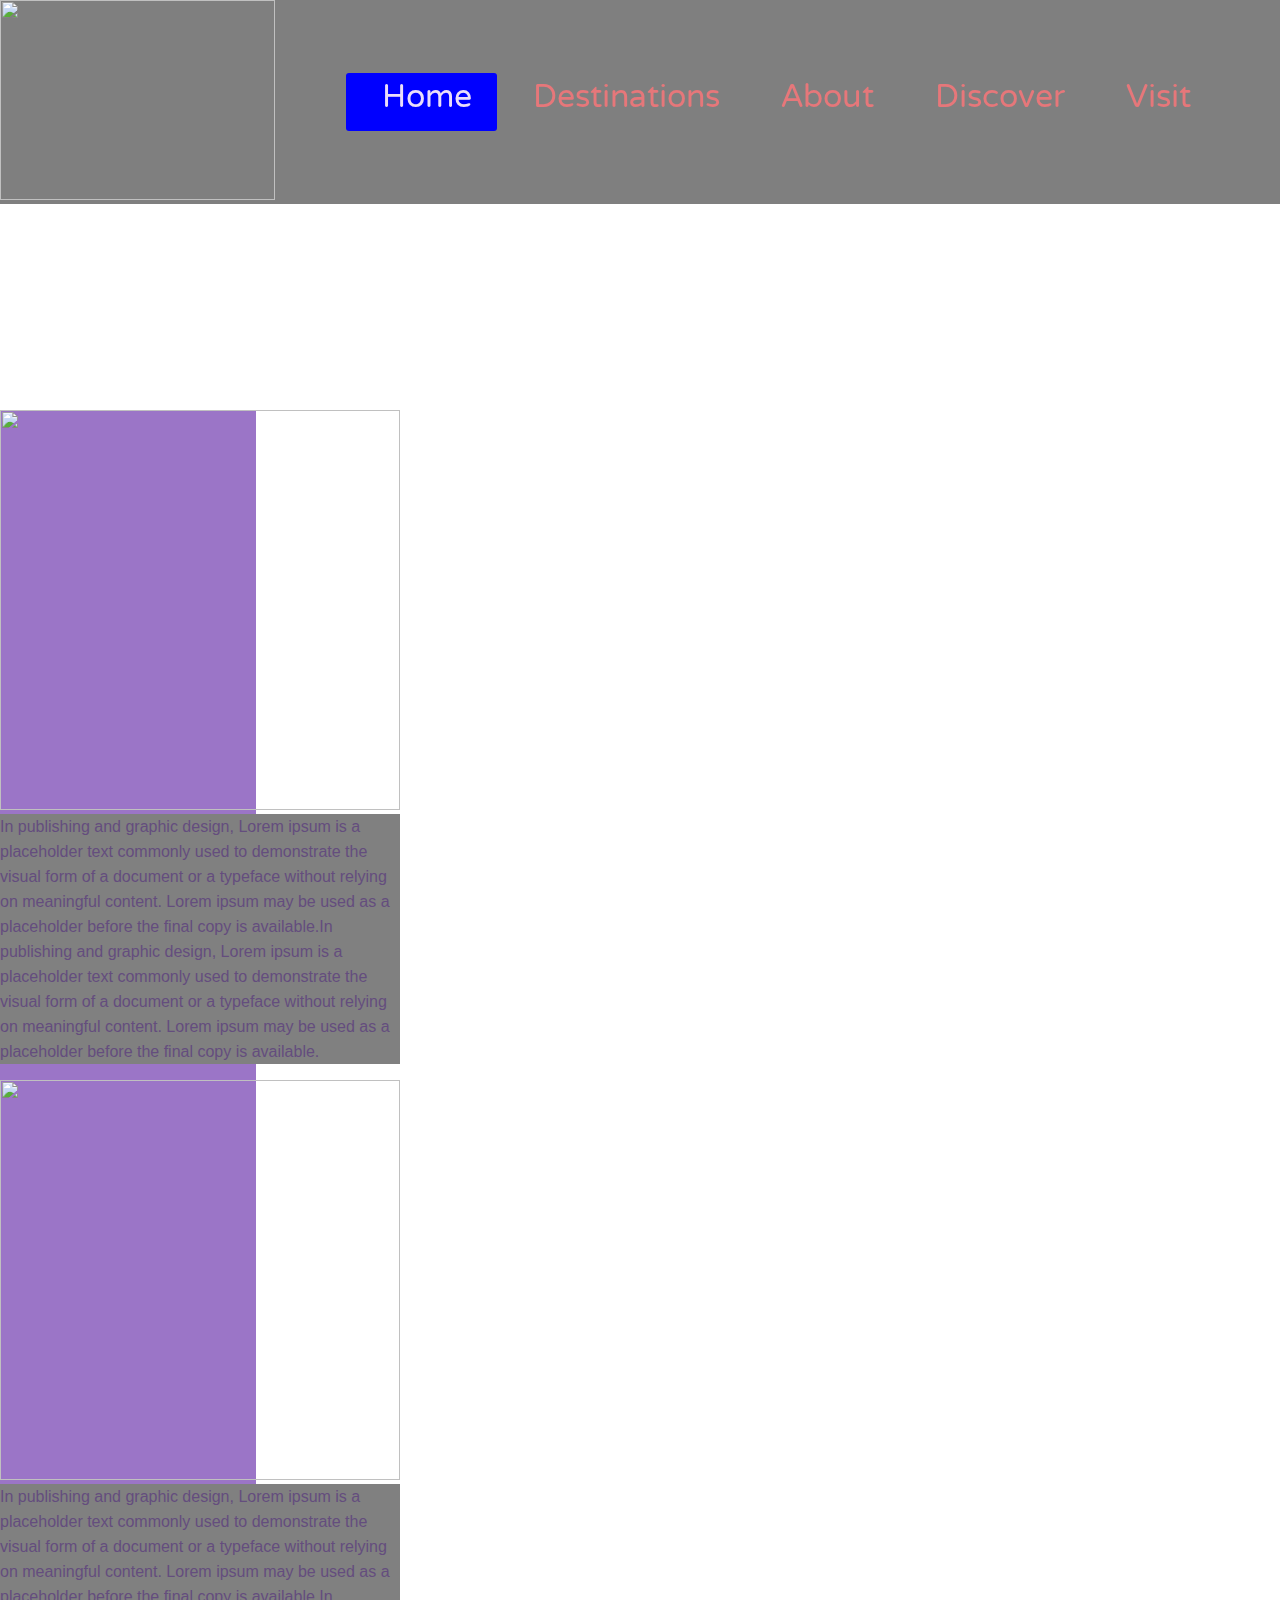
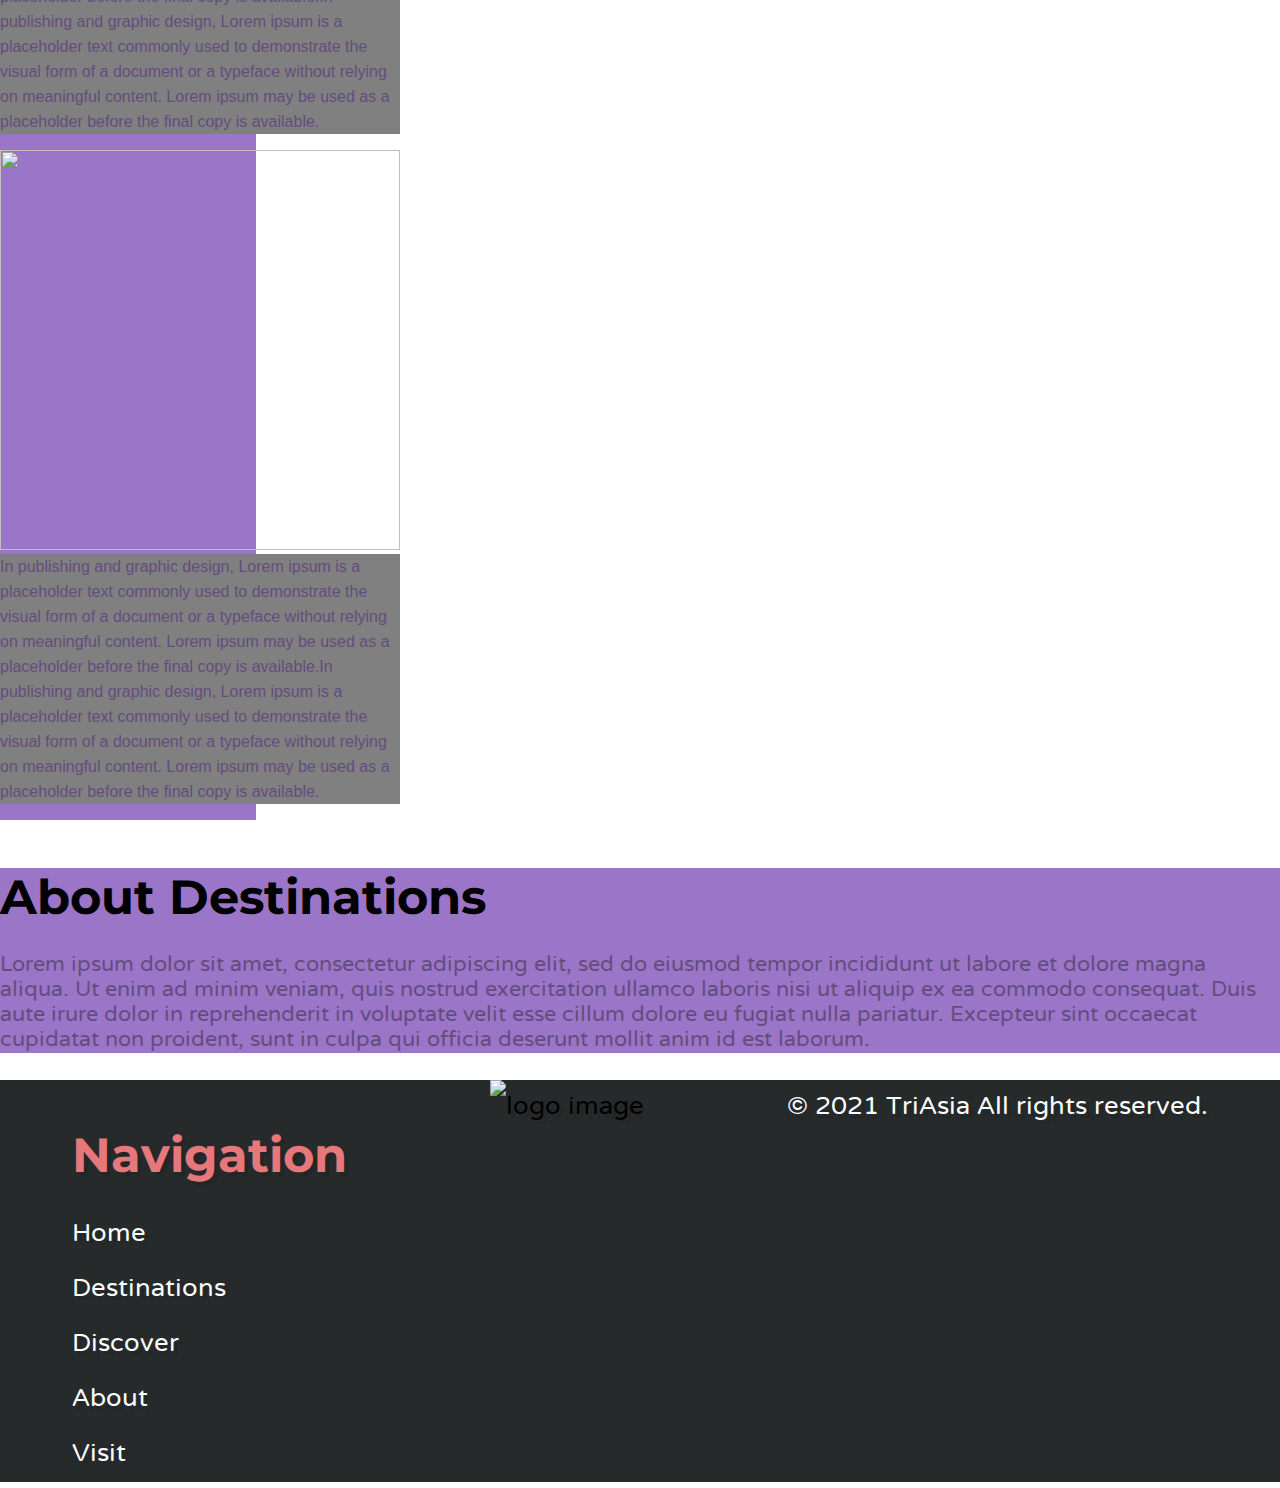
==== destinations.html @ e759bdd1 "Co-authored-by: Ryan-Elbanna <Ryan-Elbanna@users.noreply.github.com> Co-authored-by: BranJaLu <BranJ" ====
<!DOCTYPE html>
<html lang="en">

<head>
    <meta charset="UTF-8">
    <meta http-equiv="X-UA-Compatible" content="IE=edge">
    <meta name="viewport" content="width=device-width, initial-scale=1.0">
    <link rel="stylesheet" href="css/styles.css">
    <title>TriAsia | Welcome to TriAsia</title>
</head>

<body>
    <header>
        <section class="hero-image">
         <div class="flex-container">
            <div class="stack">
                <img class="logo" src="img/TriAsia-Logo.png" width="275" height="200">
            </div>
                <ul>
                    <li class="active"><a href="index.html" style="color: #EBDEFA;">Home</a></li>
                    <li><a href="destinations.html">Destinations</a> </li>
                    <li><a href="about.html">About</a> </li>
                    <li><a href="discover.html">Discover</a> </li>
                    <li><a href="visit.html">Visit</a> </li>
                </ul>
        </div>         <div class="flex-container">
            <div class="stack">
        </section>
    </header>
    <div class="hero-section2">

    </div>
    <main>
        <section class="destination-cards">
            <article>
                <img src="https://helpx.adobe.com/content/dam/help/en/photoshop/using/convert-color-image-black-white/jcr_content/main-pars/before_and_after/image-after/Landscape-BW.jpg"
                    width="400" height="400">
                <p>In publishing and graphic design, Lorem ipsum is a placeholder text commonly used to demonstrate the
                    visual form of a document or a typeface without relying on meaningful content. Lorem ipsum may be
                    used as a placeholder before the final copy is available.In publishing and graphic design, Lorem
                    ipsum is a
                    placeholder text commonly used to demonstrate the
                    visual form of a document or a typeface without relying on meaningful content. Lorem ipsum may be
                    used as a placeholder before the final copy is available.</p>
            </article>
            <article>
                <img src="https://helpx.adobe.com/content/dam/help/en/photoshop/using/convert-color-image-black-white/jcr_content/main-pars/before_and_after/image-after/Landscape-BW.jpg"
                    width="400" height="400">
                <p>In publishing and graphic design, Lorem ipsum is a placeholder text commonly used to demonstrate the
                    visual form of a document or a typeface without relying on meaningful content. Lorem ipsum may be
                    used as a placeholder before the final copy is available.In publishing and graphic design, Lorem
                    ipsum is a
                    placeholder text commonly used to demonstrate the
                    visual form of a document or a typeface without relying on meaningful content. Lorem ipsum may be
                    used as a placeholder before the final copy is available.</p>
            </article>
            <article>
                <img src="https://helpx.adobe.com/content/dam/help/en/photoshop/using/convert-color-image-black-white/jcr_content/main-pars/before_and_after/image-after/Landscape-BW.jpg"
                    width="400" height="400">
                <p>In publishing and graphic design, Lorem ipsum is a placeholder text commonly used to demonstrate the
                    visual form of a document or a typeface without relying on meaningful content. Lorem ipsum may be
                    used as a placeholder before the final copy is available.In publishing and graphic design, Lorem
                    ipsum is a
                    placeholder text commonly used to demonstrate the
                    visual form of a document or a typeface without relying on meaningful content. Lorem ipsum may be
                    used as a placeholder before the final copy is available.</p>
            </article>
        </section>
        <article class="destinations-about-text">
            <h1>About Destinations</h1>
            <p>Lorem ipsum dolor sit amet, consectetur adipiscing elit, sed do eiusmod tempor incididunt ut labore et
                dolore magna aliqua. Ut enim ad minim veniam, quis nostrud exercitation ullamco laboris nisi ut aliquip
                ex ea commodo consequat. Duis aute irure dolor in reprehenderit in voluptate velit esse cillum dolore eu
                fugiat nulla pariatur. Excepteur sint occaecat cupidatat non proident, sunt in culpa qui officia
                deserunt mollit anim id est laborum.</p>
        </article>
    </main>
    <footer>
        <div class="footer-heading footer-1">
            <h3 style="color: #e6777a;">Navigation</h3>
            <div class="menu-container">
            <a href="Index.html" style="color: white;"> Home</a>
            <a href="destinations.html" style="color: white;"> Destinations</a>
            <a href="Discover.html" style="color: white;">Discover</a>
            <a href="Rules.html" style="color: white;">About</a>
            <a href="BookNow.html" style="color: white;">Visit</a>
        </div>
    </div>
        <div class="footer-img footer-2">
            <img class="logo" src="img/TriAsia-Logo.png" alt="logo image" width="275" height="200">
        </div>
        <span style="color: white;">© 2021 TriAsia All rights reserved.</span>
    </footer>
</body>
---- css/styles.css ----
/* Don't forget that media queries are required for this project */
@import url('https://fonts.googleapis.com/css2?family=Montserrat:wght@400;600&family=NTR&display=swap');


header {
    overflow: hidden;
    position: fixed;
    top: 0;
    width: 100%;
}

/* Unordered list for the nav bar */
ul {
display: flex;
font-size: 40px;
list-style: none;
}

ul li {
    margin: auto 0;
    display: flex;
    justify-content: space-between;
}

ul a {
    font-family: 'NTR', sans-serif;
    color: #e6777a;
    line-height: 1px;
    padding: 25px 25px 32px 36px;   
    margin: auto 0;
    display: flex;
    justify-content: space-between;
    text-decoration: none;
}

ul {
    list-style-type: none;
    margin: 0;
    padding: 0;
    padding-right: 5%;
    }
/* Unorder list for the nav bar the end */

.flex-container {
display: flex;
flex-wrap: wrap;
justify-content: space-between; 
background: linear-gradient(
    rgba(0,0,0, 0.5),
    rgba(0,0,0, 0.5));
    position: relative;
    z-index: 10;
}

.logo {
opacity: 100%;
}

/*Specific menu bar*/
.active, menu-bar {
    background: blue;
    color: #EBDEFA;
    border-radius: 3px;

}

/* End of the header/navigation bar */

/* Index Information Page */
    
.Home-information {
    color: #644D7E;
    width: 80%;
    font-size: 30px;
    margin-left: auto;
    margin-right: auto;
    margin-bottom: 58px;
    font-family: 'Roboto', sans-serif;
    height: 300px;
}

.Home-information h2 {
text-align: center;
font-size: 42px;
}

p {
    font-family: 'NTR', sans-serif;
    line-height: 10px;
}

hr {
    font-family: 'NTR', sans-serif;
}
.index-about {
    color: #644D7E;
    display: flex;
    justify-content: space-around;

}

.index-about-text h2, p {
    line-height: 25px;
    color: #644D7E;
    text-align: left;
}

.index-about-text {
width: 800px;
height: 400px;
font-family: 'Roboto', sans-serif;
font-size: 20px;
}

.about-img {
    margin-top: 20px;
}
/* End of Index Information Page */

/* Destinations CSS Page Start */
.destination-cards {
    margin-top: 50px;
    background-color: #9B75C7;
    width: 20%;
    display: flex;
    flex-direction: row;
    flex-wrap: wrap;
    justify-content: space-around;
}

.destination-cards p {
    background-color:grey;
    font-family: 'Roboto', sans-serif;
    margin-top: 0;
}

.destinations-about-text {
    background-color: #9B75C7;
    font-family: 'NTR', sans-serif;
}

.destinations-about-text p{
    font-size: 27px;
    font-family: 'NTR', sans-serif;
}
/* Destinations CSS Page End */

/* Philippines, Lebanon, Taiwan(Republic of China) CSS */

/* Top Information Start */
.top-information-all-about-pages {
    display: flex;
    flex-wrap: wrap;
    justify-content:space-evenly;
    margin-top: 21px;
}
.top-information-all-about-pages p{
    font-size: 20px;
    color: #644D7E;
}
.top-information-all-about-pages h2{
    text-align: center;
    color: #644D7E;
}
.top-information-all-about-pages article {
    width: 738px;
    border-radius: 20px;
}
/* Top Information End */

/* Middle Information Start */
.middle-information-all-about-pages {
    background-color: #9B75C7;
    font-size: 20px;

}

.middle-information-all-about-pages p{
    color: black;
}

.middle-information-all-about-pages2 h2{
    background-color: #9B75C7;
    margin-left: auto;
    margin-right: auto;
    width: 894px;
    border-radius: 10px;
}

.middle-information-flex{
    display: flex;
    flex-direction: row;
    flex-wrap: wrap;
    justify-content: space-evenly;
}

[class^="box"] {
    text-shadow: 5px 2px 7px rgb(0 0 0 / 40%);
    padding: 10px;
    position: bottom;
    height: 55vh;
    text-decoration: none;
    margin-top: 5px;
    margin-bottom: 10px;
    overflow: auto;
    border-radius: 5pt;
}

.box1 {
 width: 23%;
 height: ;
 object-fit: cover;
 object-position: ;
}

.box2 {

}

.box3 {

}
/* Middle Information End */

/* Bottom Information Start */
.bottom-information-all-about-pages h2 {
    text-align: center;
    background-color: #9B75C7;
    margin-left: auto;
    margin-right: auto;
    width: 1344px;
    border-radius: 10px;
}
.bottom-information-all-about-pages article{
    display: flex;
    justify-content: space-around;
    flex-wrap: wrap;
}
.bottom-information-all-about-pages img{
    margin-top: 50px;
    border-radius: 20px;
}
/* Activites Page for all of the countries! Start */
.popular-activities-all-pages {
    display: flex;
    justify-content: space-around;
    flex-wrap: wrap;
}
.popular-activities-all-pages img:hover{
}
/* Activites Page for all of the countries! End */

/* Philippines, Lebanon, Taiwan(Republic of China) CSS End */
li:hover {
    background-color: rgb(226, 23, 226);
    transition: background-color 0.75s;
    cursor: pointer;
    border-radius: 20px;
}

a {
    position: relative;
}

a::before {
    content: "";
    position: absolute;
    display: block;
    width: 100%;
    height: 3px;
    bottom: 0;
    left: 0;
    background-color: whitesmoke;
    transform: scaleX(0);
    transition: transform 0.3s ease;
}

a:hover::before {
    transform: scaleX(1);
}
/* Hero Image */

.hero-section2 {
    width: 100%;
    overflow: hidden;
    background-image: url(../img/Home-Hero-Image-TriAsia.jpg);
    height: 40vh;
    background-position: 0 630px;
}


header nav ul {
    display: flex;
    justify-content: space-around;
    background: rgb(214, 58, 31);
    font-family: 'Noto Serif TC', serif;
}

header nav ul li a {
    font-size: 29px;
    padding: 3em;
    background: rgb(223, 15, 223);
    display: block;
    text-decoration: firebrick;
    text-transform: uppercase;
    transition: color ease 200ms, background ease 200ms;
}

footer {
    background-color: #272a2b;
    text-align: left;
    text-shadow:4px 4px 0 rgba(0,0,0,0.1);
    font-family: 'NTR', sans-serif;
    font-size: 32px;
    line-height: 55px;
    display: flex;
    justify-content: space-around;
    flex-wrap: wrap;
    margin: 0 auto;
    margin-top: 20px;
}

.footer-1 a {
    
    display: flex;
    flex-direction: column;
    text-decoration: none;
}  

h1,
h2,
h3,
h4,
h5,
h6 {
  font-family: 'Montserrat', sans-serif;
 font-size: 3rem;
 margin-top: 1em;
 margin-bottom:  0.5em;
}

.dropdown1 {
    display: inline-block;
    font-size: 40px;
}

.sub-menu-content {
    display: none;
    background: #EBDEFA;
    position: fixed;
    z-index: 1;
    font-size: 15px;
    box-shadow: 0px 8px 16px 0px rgba(0,0,0,0.8);
}

.dropdown1:hover .sub-menu-content {
    display: block;
}
    
p {
    display: block;
    margin-block-start: 1em;
    margin-block-end: 1em;
    margin-inline-start: 0px;
    margin-inline-end: 0px;
}

body {
    background: white;
    margin: 0;
    font-size: 16px;
    font-family: 'Noto Serif Tc' serif;
}

}.cards artile, .card{
    box-shadow: #644D7E;
    border: solid 1px white;
    background-color: r#e6777a;
    border-radius: 5rem 1 2rem;
}
.thirds article{
    width: 55%;
}

* {
    box-sizing:boderbox;
}
article {
    display: block;
}
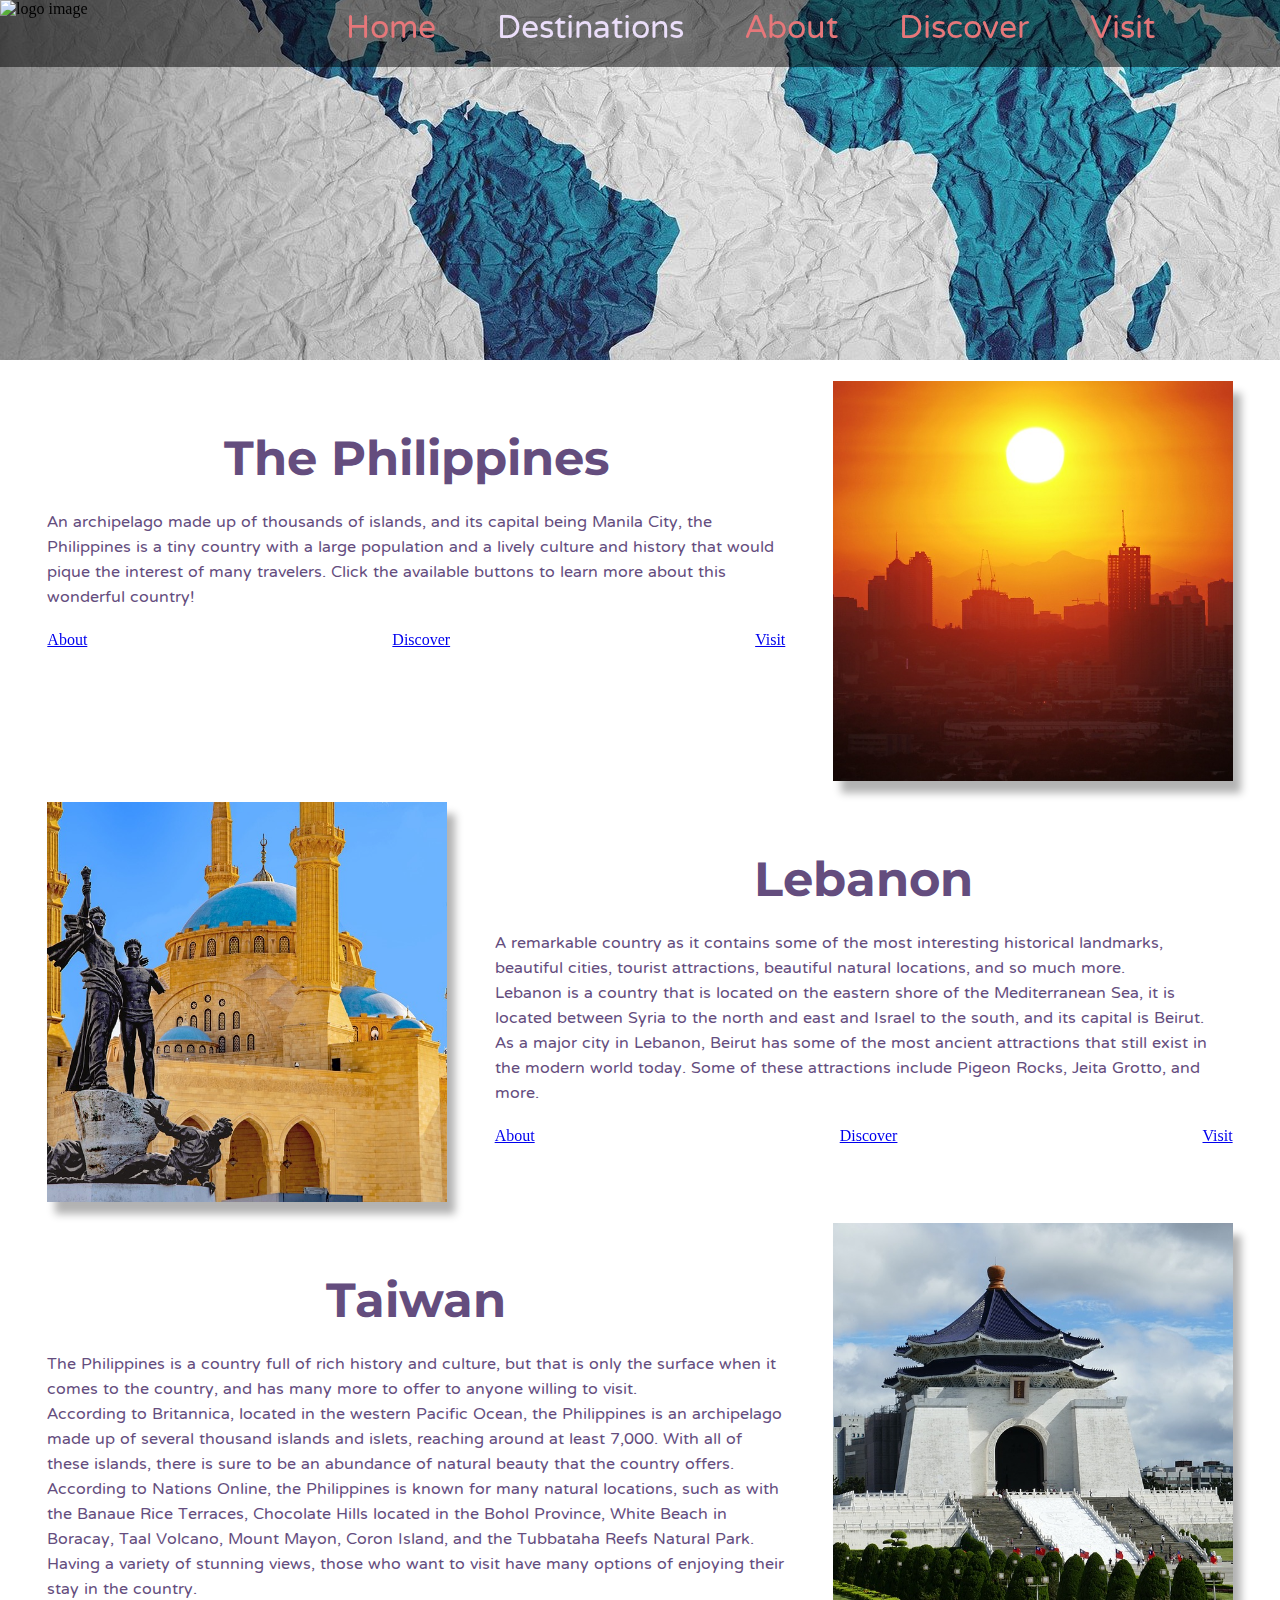
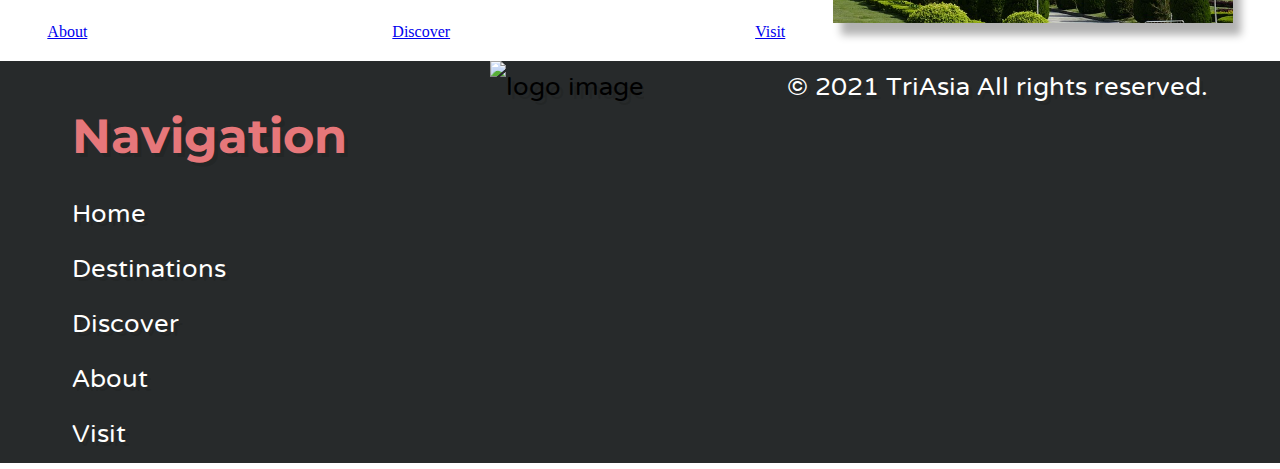
==== commit cc5ff44e: "Co-authored-by: Glonyx <Glonyx@users.noreply.github.com> Co-authored-by: BranJaLu <BranJaLu@users.no" ====
--- a/destinations.html
+++ b/destinations.html
@@ -11,81 +11,147 @@
 
 <body>
     <header>
-        <section class="hero-image">
-         <div class="flex-container">
-            <div class="stack">
-                <img class="logo" src="img/TriAsia-Logo.png" width="275" height="200">
+        <section class="hero-section">
+            <div class="flex-container">
+                <div class="stack">
+                    <img class="logo" src="img/TriAsia-Logo.png" alt="logo image" width="275" height="200">
+                </div>
+                <ul>
+                    <li ><a href="index.html" >Home</a></li>
+                    <li class="active"><a href="destinations.html" style="color: #EBDEFA;">Destinations</a> </li>
+
+                    <li class="dropdown"><a>About</a>
+                        <ul class="sub-menu-content">
+                            <li><a href="PHaboutPage.html" style="color: #EBDEFA;">About Philippines</a></li>
+                            <li><a href="LBaboutPage.html" style="color: #EBDEFA;">About Lebanon</a></li>
+                            <li><a href="TWaboutpage.html" style="color: #EBDEFA;">About Taiwan</a></li>
+                        </ul>
+                    </li>
+                    <li class="dropdown"><a>Discover</a>
+                        <ul class="sub-menu-content">
+                            <li><a href="PHdiscoverPage.html" style="color: #EBDEFA;">Discover Philippines</a></li>
+                            <li><a href="LBdiscoverPage.html" style="color: #EBDEFA;">Discover Lebanon</a></li>
+                            <li><a href="Twdiscoverpage.html" style="color: #EBDEFA;">Discover Taiwan</a></li>
+                        </ul>
+                    </li>
+                    <li class="dropdown"><a>Visit</a>
+                        <ul class="sub-menu-content">
+                            <li><a href="PHvisitPage.html" style="color: #EBDEFA;">Visit Philippines</a></li>
+                            <li><a href="LBvisitPage.html" style="color: #EBDEFA;">Visit Lebanon</a></li>
+                            <li><a href="TWvisitPage.html" style="color: #EBDEFA;">Visit Taiwan</a></li>
+                        </ul>
+                    </li>
+                </ul>
             </div>
-                <ul>
-                    <li class="active"><a href="index.html" style="color: #EBDEFA;">Home</a></li>
-                    <li><a href="destinations.html">Destinations</a> </li>
-                    <li><a href="about.html">About</a> </li>
-                    <li><a href="discover.html">Discover</a> </li>
-                    <li><a href="visit.html">Visit</a> </li>
-                </ul>
-        </div>         <div class="flex-container">
-            <div class="stack">
         </section>
     </header>
-    <div class="hero-section2">
+    <div class="hero-section3">
+    </div>
 
-    </div>
+
     <main>
-        <section class="destination-cards">
+        <section class="top-information-all-about-pages">
             <article>
-                <img src="https://helpx.adobe.com/content/dam/help/en/photoshop/using/convert-color-image-black-white/jcr_content/main-pars/before_and_after/image-after/Landscape-BW.jpg"
-                    width="400" height="400">
-                <p>In publishing and graphic design, Lorem ipsum is a placeholder text commonly used to demonstrate the
-                    visual form of a document or a typeface without relying on meaningful content. Lorem ipsum may be
-                    used as a placeholder before the final copy is available.In publishing and graphic design, Lorem
-                    ipsum is a
-                    placeholder text commonly used to demonstrate the
-                    visual form of a document or a typeface without relying on meaningful content. Lorem ipsum may be
-                    used as a placeholder before the final copy is available.</p>
+                <h2>The Philippines</h2>
+                <p>An archipelago made up of thousands of islands, and its capital being Manila City, the Philippines is a tiny country with a large population and a lively culture and history that would pique the interest of many travelers. Click the available buttons to learn more about this wonderful country!</p>
+                <div class="buttons">
+                    <a href="PHaboutPage.html">
+                        About
+                    </a>
+                    <a href="PHdiscoverPage.html">
+                        Discover
+                    </a>
+                    <a href="PHvisitPage.html">
+                        Visit
+                    </a>
+                </div>
             </article>
+            <img class="main-img"
+                src="img/destinations-philippines.jpg"
+                width="400" height="400">
+        </section>
+        <section class="top-information-all-about-pages">
+            <img class="main-img"
+                src="img/destinations-lebanon.jpg"
+                width="400" height="400">
             <article>
-                <img src="https://helpx.adobe.com/content/dam/help/en/photoshop/using/convert-color-image-black-white/jcr_content/main-pars/before_and_after/image-after/Landscape-BW.jpg"
-                    width="400" height="400">
-                <p>In publishing and graphic design, Lorem ipsum is a placeholder text commonly used to demonstrate the
-                    visual form of a document or a typeface without relying on meaningful content. Lorem ipsum may be
-                    used as a placeholder before the final copy is available.In publishing and graphic design, Lorem
-                    ipsum is a
-                    placeholder text commonly used to demonstrate the
-                    visual form of a document or a typeface without relying on meaningful content. Lorem ipsum may be
-                    used as a placeholder before the final copy is available.</p>
+                <h2>Lebanon</h2>
+                <p>A remarkable country as it contains some of the most interesting historical landmarks,
+                    beautiful cities, tourist attractions, beautiful natural locations, and so much more. <br>Lebanon is a
+                    country that is located on the eastern shore of the Mediterranean Sea, it is located between Syria to
+                    the north and east and Israel to the south, and its capital is Beirut. <br>As a major city in Lebanon,
+                    Beirut has some of the most ancient attractions that still exist in the modern world today. Some of
+                    these attractions include Pigeon Rocks, Jeita Grotto, and more.
+                    <div class="buttons">
+                        <a href="LBaboutPage.html">
+                            About
+                        </a>
+                        <a href="LBdiscoverPage.html">
+                            Discover
+                        </a>
+                        <a href="LBvisitPage.html">
+                            Visit
+                        </a>
+                    </div>
             </article>
+
+        </section>
+        <section class="top-information-all-about-pages">
             <article>
-                <img src="https://helpx.adobe.com/content/dam/help/en/photoshop/using/convert-color-image-black-white/jcr_content/main-pars/before_and_after/image-after/Landscape-BW.jpg"
-                    width="400" height="400">
-                <p>In publishing and graphic design, Lorem ipsum is a placeholder text commonly used to demonstrate the
-                    visual form of a document or a typeface without relying on meaningful content. Lorem ipsum may be
-                    used as a placeholder before the final copy is available.In publishing and graphic design, Lorem
-                    ipsum is a
-                    placeholder text commonly used to demonstrate the
-                    visual form of a document or a typeface without relying on meaningful content. Lorem ipsum may be
-                    used as a placeholder before the final copy is available.</p>
+                <h2>Taiwan</h2>
+                <p>The Philippines is a country full of rich history and culture, but that is only the surface when it
+                    comes to the country, and has many more to offer to anyone willing to visit. <br>According to
+                    Britannica, located in the western Pacific Ocean, the Philippines is an archipelago made up of
+                    several thousand islands and islets, reaching around at least 7,000. With all of these islands,
+                    there is sure to be an abundance of natural beauty that the country offers. <br>According to Nations
+                    Online, the Philippines is known for many natural locations, such as with the Banaue Rice Terraces,
+                    Chocolate Hills located in the Bohol Province, White Beach in Boracay, Taal Volcano, Mount Mayon,
+                    Coron Island, and the Tubbataha Reefs Natural Park. Having a variety of stunning views, those who
+                    want to visit have many options of enjoying their stay in the country. <br></p>
+                    <div class="buttons">
+                        <a href="TWaboutPage.html">
+                            About
+                        </a>
+                        <a href="TWdiscoverPage.html">
+                            Discover
+                        </a>
+                        <a href="TWvisitPage.html">
+                            Visit
+                        </a>
+                    </div>
             </article>
+            <img class="main-img"
+            src="img/destinations-taiwan.jpg"
+            width="400" height="400">
+
         </section>
-        <article class="destinations-about-text">
-            <h1>About Destinations</h1>
-            <p>Lorem ipsum dolor sit amet, consectetur adipiscing elit, sed do eiusmod tempor incididunt ut labore et
-                dolore magna aliqua. Ut enim ad minim veniam, quis nostrud exercitation ullamco laboris nisi ut aliquip
-                ex ea commodo consequat. Duis aute irure dolor in reprehenderit in voluptate velit esse cillum dolore eu
-                fugiat nulla pariatur. Excepteur sint occaecat cupidatat non proident, sunt in culpa qui officia
-                deserunt mollit anim id est laborum.</p>
-        </article>
+
+        <!-- <section>
+            <article class="destinations-about-text">
+                <h1>About Destinations</h1>
+                <p>Lorem ipsum dolor sit amet, consectetur adipiscing elit, sed do eiusmod tempor incididunt ut labore
+                    et
+                    dolore magna aliqua. Ut enim ad minim veniam, quis nostrud exercitation ullamco laboris nisi ut
+                    aliquip
+                    ex ea commodo consequat. Duis aute irure dolor in reprehenderit in voluptate velit esse cillum
+                    dolore eu
+                    fugiat nulla pariatur. Excepteur sint occaecat cupidatat non proident, sunt in culpa qui officia
+                    deserunt mollit anim id est laborum.</p>
+            </article>
+        </section> -->
+
     </main>
     <footer>
         <div class="footer-heading footer-1">
             <h3 style="color: #e6777a;">Navigation</h3>
             <div class="menu-container">
-            <a href="Index.html" style="color: white;"> Home</a>
-            <a href="destinations.html" style="color: white;"> Destinations</a>
-            <a href="Discover.html" style="color: white;">Discover</a>
-            <a href="Rules.html" style="color: white;">About</a>
-            <a href="BookNow.html" style="color: white;">Visit</a>
+                <a href="Index.html" style="color: white;"> Home</a>
+                <a href="destinations.html" style="color: white;"> Destinations</a>
+                <a href="Discover.html" style="color: white;">Discover</a>
+                <a href="Rules.html" style="color: white;">About</a>
+                <a href="BookNow.html" style="color: white;">Visit</a>
+            </div>
         </div>
-    </div>
         <div class="footer-img footer-2">
             <img class="logo" src="img/TriAsia-Logo.png" alt="logo image" width="275" height="200">
         </div>
--- a/css/styles.css
+++ b/css/styles.css
@@ -25,7 +25,7 @@
 ul a {
     font-family: 'NTR', sans-serif;
     color: #e6777a;
-    line-height: 1px;
+    line-height: 10px;
     padding: 25px 25px 32px 36px;   
     margin: auto 0;
     display: flex;
@@ -35,9 +35,8 @@
 
 ul {
     list-style-type: none;
-    margin: 0;
+    margin: 0 100px;
     padding: 0;
-    padding-right: 5%;
     }
 /* Unorder list for the nav bar the end */
 
@@ -58,10 +57,8 @@
 
 /*Specific menu bar*/
 .active, menu-bar {
-    background: blue;
-    color: #EBDEFA;
-    border-radius: 3px;
-
+    color: #C393FA;
+    border-radius: 20px;
 }
 
 /* End of the header/navigation bar */
@@ -106,34 +103,21 @@
 }
 
 .index-about-text {
-width: 800px;
-height: 400px;
-font-family: 'Roboto', sans-serif;
-font-size: 20px;
+    width: 800px;
+    height: 400px;
+    font-family: 'Roboto', sans-serif;
+    font-size: 20px;
+    display: flex;
+    flex-direction: column;
 }
 
 .about-img {
     margin-top: 20px;
+    box-shadow: 8px 12px 8px rgb(0 0 0 / 30%);
 }
 /* End of Index Information Page */
 
 /* Destinations CSS Page Start */
-.destination-cards {
-    margin-top: 50px;
-    background-color: #9B75C7;
-    width: 20%;
-    display: flex;
-    flex-direction: row;
-    flex-wrap: wrap;
-    justify-content: space-around;
-}
-
-.destination-cards p {
-    background-color:grey;
-    font-family: 'Roboto', sans-serif;
-    margin-top: 0;
-}
-
 .destinations-about-text {
     background-color: #9B75C7;
     font-family: 'NTR', sans-serif;
@@ -141,13 +125,57 @@
 
 .destinations-about-text p{
     font-size: 27px;
-    font-family: 'NTR', sans-serif;
+}
+
+.buttons {
+    display: flex;
+    justify-content: space-between;
 }
 /* Destinations CSS Page End */
 
 /* Philippines, Lebanon, Taiwan(Republic of China) CSS */
 
 /* Top Information Start */
+
+.img-div {
+    height: 700px;
+    width: 700px;
+    overflow: hidden;
+    box-shadow: 8px 12px 8px rgb(0 0 0 / 30%);
+    object-fit: cover;
+}
+
+.img-div1 {
+    height: 700px; 
+    width: 550px; 
+    overflow: hidden;
+    box-shadow: 8px 12px 8px rgb(0 0 0 / 30%);
+    object-fit: cover;
+}
+
+.img-div2 {
+    height: 700px; 
+    width: 550px; 
+    overflow: hidden;
+    box-shadow: 8px 12px 8px rgb(0 0 0 / 30%);
+    object-fit: cover;
+}
+
+.img-div3 {
+    height: 700px; 
+    width: 550px; 
+    overflow: hidden;
+    box-shadow: 8px 12px 8px rgb(0 0 0 / 30%);
+    object-fit: cover;
+}
+
+.main-img {
+    box-shadow: 8px 12px 8px rgb(0 0 0 / 30%);
+    object-position: 75px, 75px;
+    object-fit: cover;
+    
+}
+
 .top-information-all-about-pages {
     display: flex;
     flex-wrap: wrap;
@@ -164,7 +192,7 @@
 }
 .top-information-all-about-pages article {
     width: 738px;
-    border-radius: 20px;
+
 }
 /* Top Information End */
 
@@ -184,7 +212,6 @@
     margin-left: auto;
     margin-right: auto;
     width: 894px;
-    border-radius: 10px;
 }
 
 .middle-information-flex{
@@ -197,20 +224,18 @@
 [class^="box"] {
     text-shadow: 5px 2px 7px rgb(0 0 0 / 40%);
     padding: 10px;
-    position: bottom;
+    position: relative;
     height: 55vh;
     text-decoration: none;
     margin-top: 5px;
     margin-bottom: 10px;
     overflow: auto;
-    border-radius: 5pt;
 }
 
 .box1 {
  width: 23%;
- height: ;
  object-fit: cover;
- object-position: ;
+ object-position: 75px, 75px;
 }
 
 .box2 {
@@ -233,18 +258,19 @@
 }
 .bottom-information-all-about-pages article{
     display: flex;
-    justify-content: space-around;
+    justify-content: space-evenly;
     flex-wrap: wrap;
 }
 .bottom-information-all-about-pages img{
     margin-top: 50px;
-    border-radius: 20px;
+
 }
 /* Activites Page for all of the countries! Start */
 .popular-activities-all-pages {
     display: flex;
-    justify-content: space-around;
     flex-wrap: wrap;
+    justify-content:space-evenly;
+    margin-top: 21px;
 }
 .popular-activities-all-pages img:hover{
 }
@@ -252,7 +278,6 @@
 
 /* Philippines, Lebanon, Taiwan(Republic of China) CSS End */
 li:hover {
-    background-color: rgb(226, 23, 226);
     transition: background-color 0.75s;
     cursor: pointer;
     border-radius: 20px;
@@ -272,11 +297,11 @@
     left: 0;
     background-color: whitesmoke;
     transform: scaleX(0);
-    transition: transform 0.3s ease;
+    transition: transform 0.5s ease;
 }
 
 a:hover::before {
-    transform: scaleX(1);
+    transform: scaleX(0.80);
 }
 /* Hero Image */
 
@@ -288,6 +313,49 @@
     background-position: 0 630px;
 }
 
+.hero-section3 {
+    width: 100%;
+    overflow: hidden;
+    background-image: url(../img/destinations-heroimage.jpg);
+    height: 40vh;
+    background-position: 0 630px;
+}
+
+.hero-section4 {
+    width: 100%;
+    overflow: hidden;
+    background-image: url(../img/about-philippines-heroimage.jpeg);
+    height: 40vh;
+    background-position: 0 950px;
+}
+
+.hero-section5 {
+    width: 100%;
+    overflow: hidden;
+    background-image: url(../img/about-lebanon-heroimage.jpg);
+    height: 40vh;
+    background-position: 0 450px;
+    background-size: cover;
+}
+
+.hero-section6 {
+    width: 100%;
+    overflow: hidden;
+    background-image: url(../img/about-taiwan-heroimage.jpg);
+    height: 40vh;
+    background-position: 0 650px;
+    background-size: cover;
+}
+
+.hero-section7 {
+    width: 100%;
+    overflow: hidden;
+    background-image: url(../img/discover-philippines-heroimage.jpeg);
+    height: 40vh;
+    background-position: 0 650px;
+    background-size: cover;
+}
+
 
 header nav ul {
     display: flex;
@@ -299,7 +367,7 @@
 header nav ul li a {
     font-size: 29px;
     padding: 3em;
-    background: rgb(223, 15, 223);
+    background: rgb(0, 255, 149);
     display: block;
     text-decoration: firebrick;
     text-transform: uppercase;
@@ -339,21 +407,22 @@
  margin-bottom:  0.5em;
 }
 
-.dropdown1 {
+.dropdown {
     display: inline-block;
-    font-size: 40px;
 }
 
 .sub-menu-content {
     display: none;
-    background: #EBDEFA;
+    background: #644D7E;
     position: fixed;
     z-index: 1;
     font-size: 15px;
     box-shadow: 0px 8px 16px 0px rgba(0,0,0,0.8);
-}
-
-.dropdown1:hover .sub-menu-content {
+    margin: auto 0;
+    width: 10%;
+}
+
+.dropdown:hover .sub-menu-content {
     display: block;
 }
     
@@ -365,6 +434,15 @@
     margin-inline-end: 0px;
 }
 
+.taiwan-info {
+    overflow-y: scroll;
+    max-height: 700px;
+}
+.lebanon-info {
+    overflow-y: scroll;
+    max-height: 700px;
+}
+
 body {
     background: white;
     margin: 0;
@@ -372,19 +450,125 @@
     font-family: 'Noto Serif Tc' serif;
 }
 
-}.cards artile, .card{
-    box-shadow: #644D7E;
-    border: solid 1px white;
-    background-color: r#e6777a;
-    border-radius: 5rem 1 2rem;
-}
-.thirds article{
-    width: 55%;
-}
-
-* {
-    box-sizing:boderbox;
-}
-article {
-    display: block;
-}+/*  Desktop > ~992px wide
+    Large Tablet &lt; ~992px wide
+    Medium Tablet &lt; ~768px wide
+    Phone &lt; ~480px wide */
+
+/* Large tablet Media */
+@media screen and (max-width: 992px){
+    body {
+        background-color: red;
+    }
+/* Navigation */
+    ul {
+        font-size: 30px;
+        }
+        
+    ul {
+        list-style-type: none;
+        margin: 0 100px;
+        padding: 0;
+        }
+
+    .about-img {
+        width: 586px;
+        height: 310px;
+    }
+    .sub-menu-content {
+        display: none;
+        background: #644D7E;
+        position: fixed;
+        z-index: 1;
+        font-size: 15px;
+        box-shadow: 0px 8px 16px 0px rgba(0,0,0,0.8);
+        margin: auto 0;
+        width: 15%;
+    }
+/* Navigation End */
+
+/* Footer */
+footer a {
+    font-size: 20px;
+    text-align: center;
+}
+/* Footer End */
+
+/* Home */
+.index-about p {
+    font-size: 15px;
+}
+.index-about h2 {
+    font-size: 40px;
+}
+/* Home End */
+
+/* Destinations */
+.top-information-all-about-pages p{
+    height: 300px;
+    font-size: 15px;
+}
+.top-information-all-about-pages h2{
+    text-align: center;
+    color: #644D7E;
+}
+.top-information-all-about-pages article {
+    width: 50%;
+}
+.main-img {
+    width: 500px;
+    height: 500px;
+}
+
+/* Destinations End */
+
+.img-div1 {
+    flex-basis: 33%;
+}
+
+.img-div2 {
+    flex-basis: 33%; 
+}
+
+.img-div3 {
+    flex-basis: 33%; 
+}
+
+.middle-information-all-about-pages p {
+    font-size: 30px;
+}
+
+.bottom-information-all-about-pages h2{
+    font-size: 30px;
+    width: 500px;
+}
+.bottom-information-all-about-pages img {
+    width: 50%;
+}
+.gradient-background {
+    background: linear-gradient (180deg), rgba (34,34,34,.2) 0, 
+    rgba(34,34,34,.15) 50%;
+}
+.relative {
+    position: relative;
+}
+.row {
+    max-width: 1280px;
+    margin: 0 auto;
+    display: flex;
+    flex-direction: row;
+    flex-wrap: wrap;
+    justify-content: space-between;
+    margin-top: 1em;
+}
+*{
+    box-sizing: border-box;
+}
+
+/* Large tablet Media */
+
+/* @media screen and (max-width: 768) and (min-width: 993px) {
+    body{
+        background-color: aquamarine;
+    }
+} */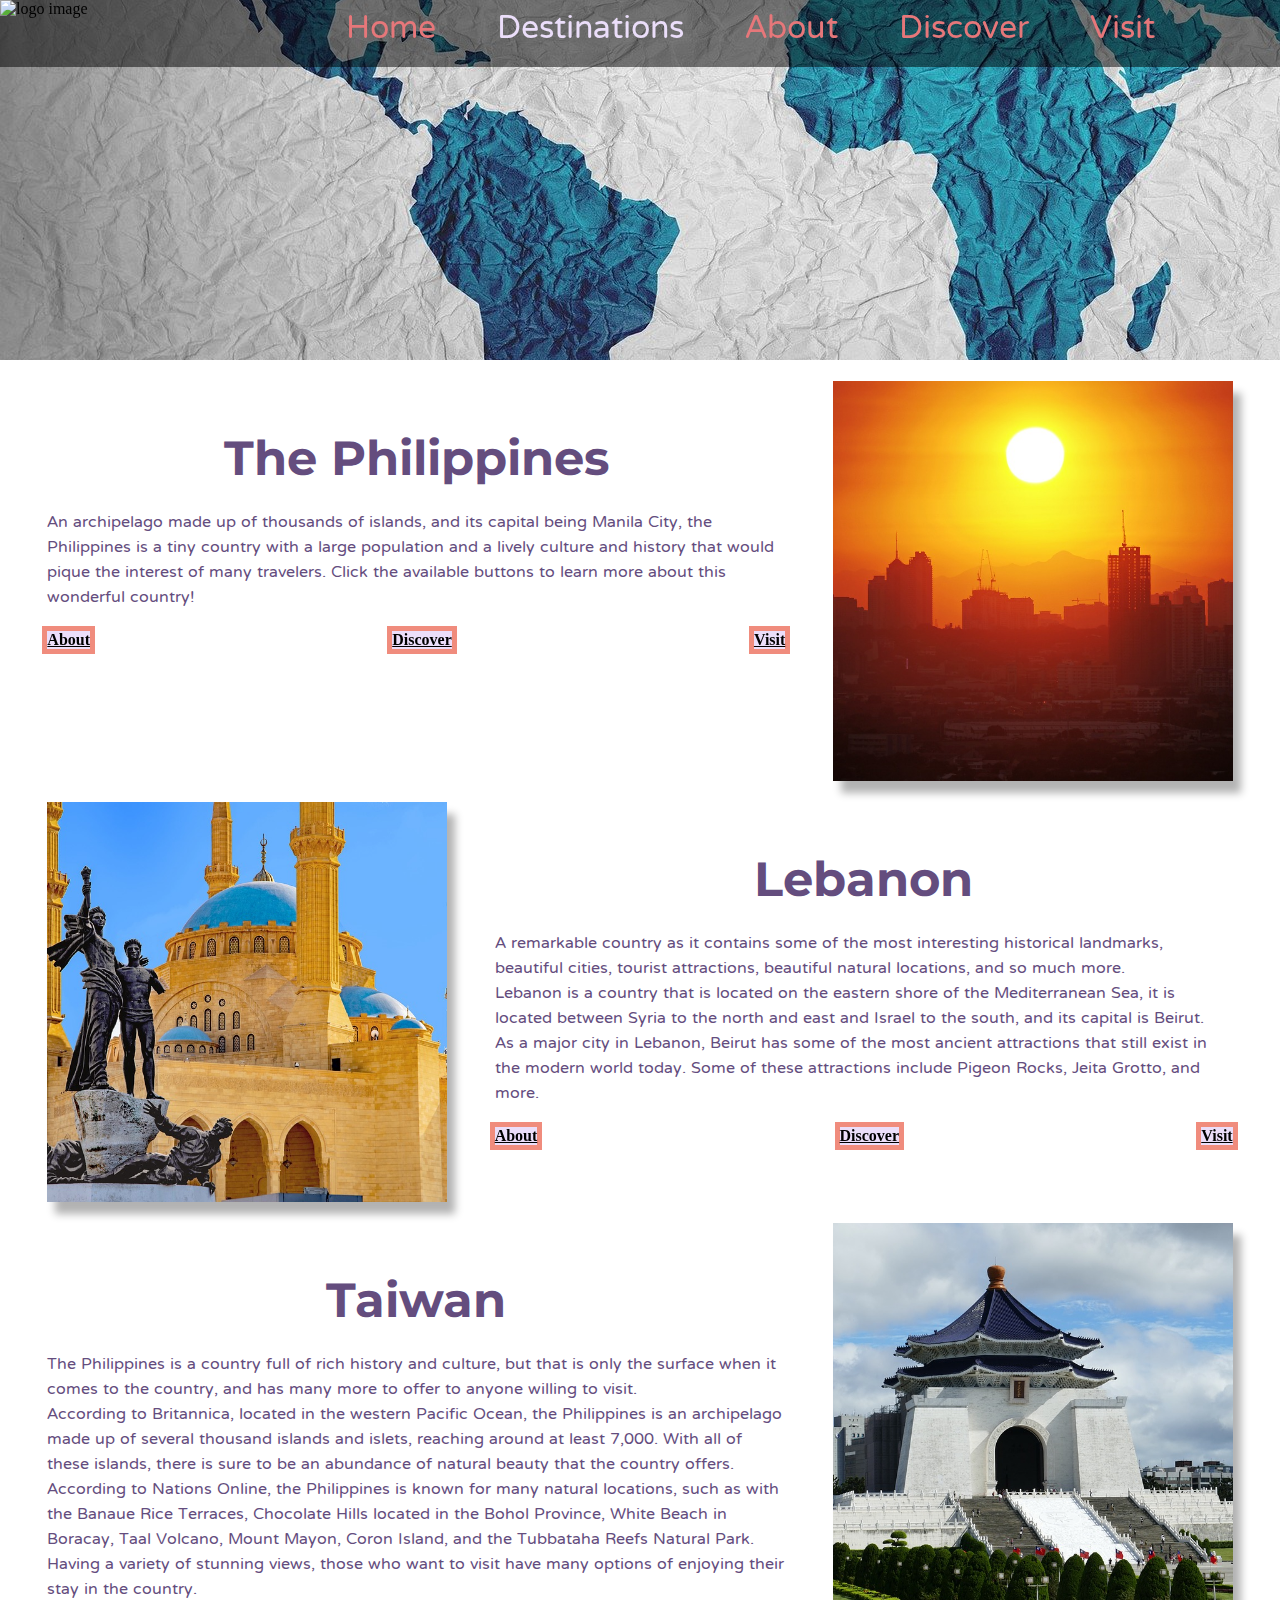
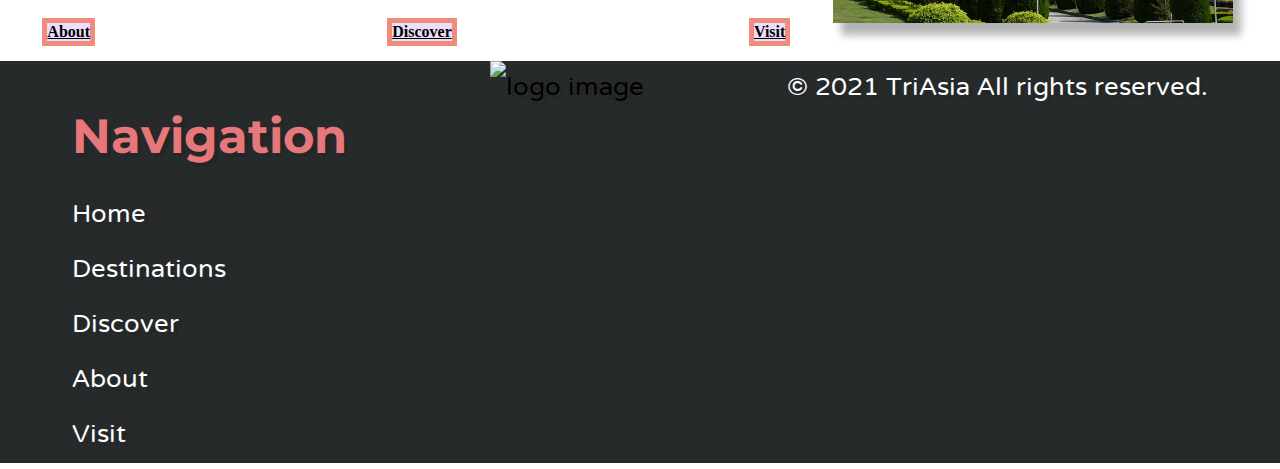
==== commit 56fde246: "Added effects, medium changes to other pages." ====
--- a/destinations.html
+++ b/destinations.html
@@ -55,13 +55,13 @@
                 <h2>The Philippines</h2>
                 <p>An archipelago made up of thousands of islands, and its capital being Manila City, the Philippines is a tiny country with a large population and a lively culture and history that would pique the interest of many travelers. Click the available buttons to learn more about this wonderful country!</p>
                 <div class="buttons">
-                    <a href="PHaboutPage.html">
+                    <a href="PHaboutPage.html" class="button-effect">
                         About
                     </a>
-                    <a href="PHdiscoverPage.html">
+                    <a href="PHdiscoverPage.html" class="button-effect">
                         Discover
                     </a>
-                    <a href="PHvisitPage.html">
+                    <a href="PHvisitPage.html" class="button-effect">
                         Visit
                     </a>
                 </div>
@@ -83,13 +83,13 @@
                     Beirut has some of the most ancient attractions that still exist in the modern world today. Some of
                     these attractions include Pigeon Rocks, Jeita Grotto, and more.
                     <div class="buttons">
-                        <a href="LBaboutPage.html">
+                        <a href="LBaboutPage.html" class="button-effect">
                             About
                         </a>
-                        <a href="LBdiscoverPage.html">
+                        <a href="LBdiscoverPage.html" class="button-effect">
                             Discover
                         </a>
-                        <a href="LBvisitPage.html">
+                        <a href="LBvisitPage.html" class="button-effect">
                             Visit
                         </a>
                     </div>
@@ -109,13 +109,13 @@
                     Coron Island, and the Tubbataha Reefs Natural Park. Having a variety of stunning views, those who
                     want to visit have many options of enjoying their stay in the country. <br></p>
                     <div class="buttons">
-                        <a href="TWaboutPage.html">
+                        <a href="TWaboutPage.html" class="button-effect">
                             About
                         </a>
-                        <a href="TWdiscoverPage.html">
+                        <a href="TWdiscoverPage.html" class="button-effect">
                             Discover
                         </a>
-                        <a href="TWvisitPage.html">
+                        <a href="TWvisitPage.html" class="button-effect">
                             Visit
                         </a>
                     </div>
--- a/css/styles.css
+++ b/css/styles.css
@@ -130,7 +130,26 @@
 .buttons {
     display: flex;
     justify-content: space-between;
-}
+    text-decoration: none;
+    font-style: bold;
+}
+
+.button-effect {
+    cursor: pointer;
+	font-weight: bold;
+	color: black;
+	background: #EBDEFA;
+	box-shadow: 5px 5px 0 #F08C7D,
+		-5px -5px 0 #F08C7D,
+		-5px 5px 0 #F08C7D,
+		5px -5px 0 #F08C7D;
+	transition: 500ms ease-in-out;
+}
+
+.button-effect:hover {
+    box-shadow: 20px 5px 0 #644D7E, -20px -5px 0 #644D7E;
+}
+
 /* Destinations CSS Page End */
 
 /* Philippines, Lebanon, Taiwan(Republic of China) CSS */
@@ -232,19 +251,6 @@
     overflow: auto;
 }
 
-.box1 {
- width: 23%;
- object-fit: cover;
- object-position: 75px, 75px;
-}
-
-.box2 {
-
-}
-
-.box3 {
-
-}
 /* Middle Information End */
 
 /* Bottom Information Start */
@@ -356,6 +362,32 @@
     background-size: cover;
 }
 
+.hero-section8 {
+    width: 100%;
+    overflow: hidden;
+    background-image: url(../img/discover-taiwan-heroimage.jpg);
+    height: 40vh;
+    background-position: 0 700px;
+    background-size: cover;
+}
+
+.hero-section9 {
+    width: 100%;
+    overflow: hidden;
+    background-image: url(../img/discover-lebanon-heroimage.jpeg);
+    height: 40vh;
+    background-position: 0 700px;
+    background-size: cover;
+}
+
+.hero-section10 {
+    width: 100%;
+    overflow: hidden;
+    background-image: url(../img/visit-taiwan-heroimage.jpg);
+    height: 40vh;
+    background-position: 0 1000px;
+    background-size: cover;
+}
 
 header nav ul {
     display: flex;
@@ -438,6 +470,12 @@
     overflow-y: scroll;
     max-height: 700px;
 }
+
+.TWdiscover-information-content {
+    overflow-y: scroll;
+    height: 380px;
+}
+
 .lebanon-info {
     overflow-y: scroll;
     max-height: 700px;
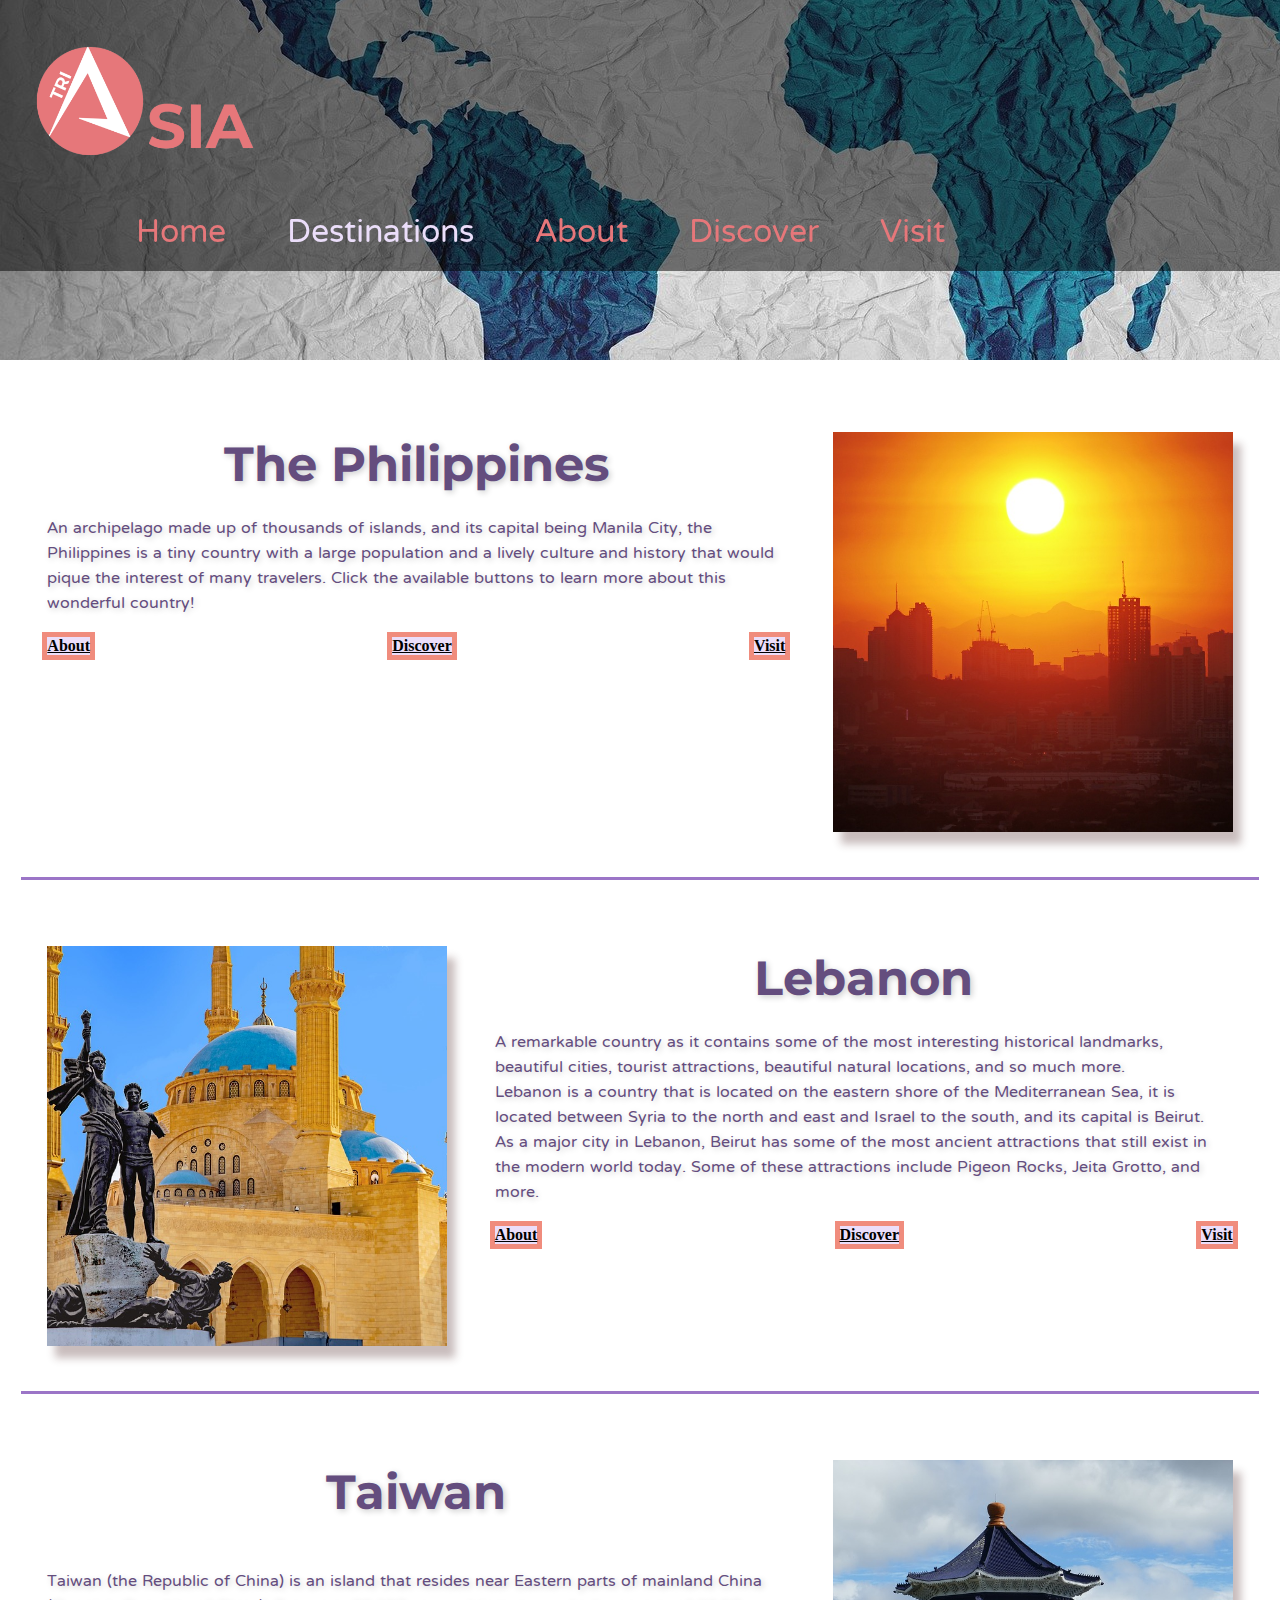
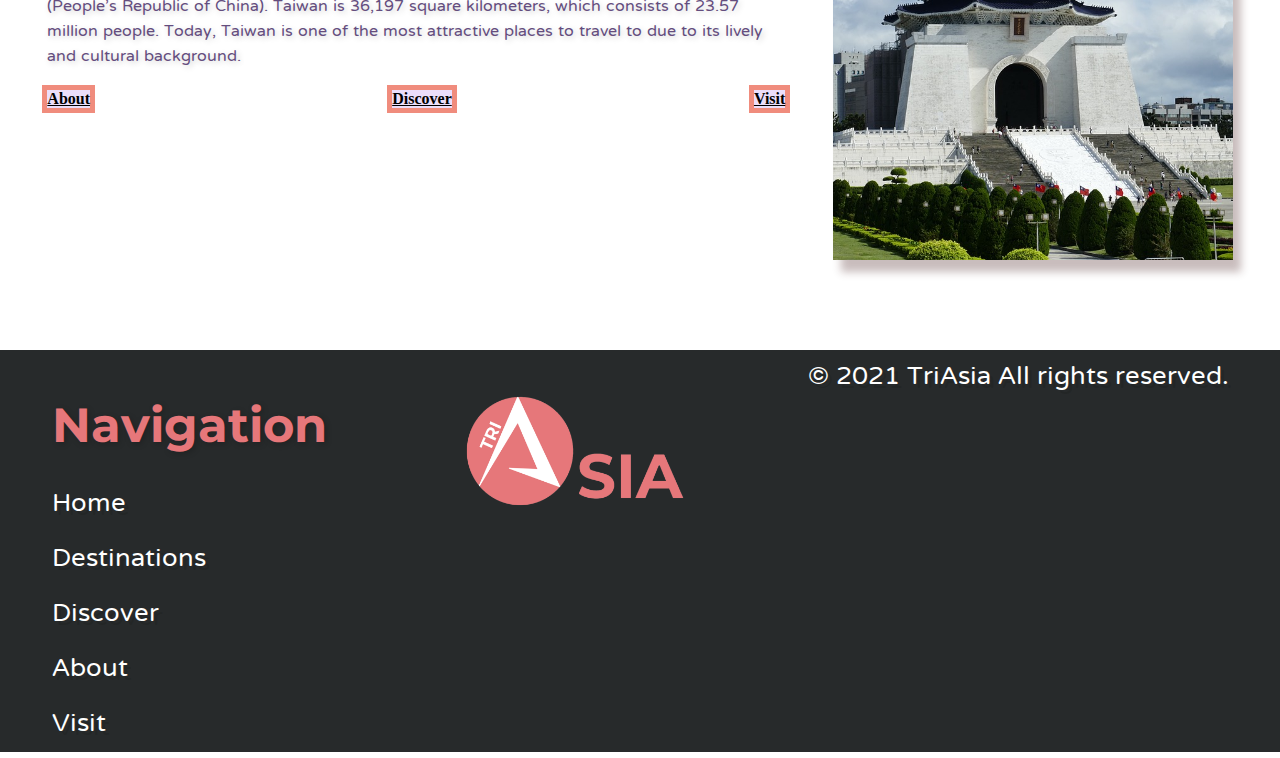
==== commit 6c9108db: "Co-authored-by: Glonyx <Glonyx@users.noreply.github.com> Co-authored-by: Ryan-Elbanna <Ryan-Elbanna@" ====
--- a/destinations.html
+++ b/destinations.html
@@ -6,7 +6,7 @@
     <meta http-equiv="X-UA-Compatible" content="IE=edge">
     <meta name="viewport" content="width=device-width, initial-scale=1.0">
     <link rel="stylesheet" href="css/styles.css">
-    <title>TriAsia | Welcome to TriAsia</title>
+    <title>TriAsia | Destinations</title>
 </head>
 
 <body>
@@ -53,7 +53,9 @@
         <section class="top-information-all-about-pages">
             <article>
                 <h2>The Philippines</h2>
-                <p>An archipelago made up of thousands of islands, and its capital being Manila City, the Philippines is a tiny country with a large population and a lively culture and history that would pique the interest of many travelers. Click the available buttons to learn more about this wonderful country!</p>
+                <p>An archipelago made up of thousands of islands, and its capital being Manila City, the Philippines is a tiny 
+                    country with a large population and a lively culture and history that would pique the interest of many travelers. 
+                    Click the available buttons to learn more about this wonderful country!</p>
                 <div class="buttons">
                     <a href="PHaboutPage.html" class="button-effect">
                         About
@@ -67,12 +69,14 @@
                 </div>
             </article>
             <img class="main-img"
-                src="img/destinations-philippines.jpg"
+                src="img/destinations-philippines.jpg" alt="Philippines Destination Image"
                 width="400" height="400">
+        </section>
+        <section class="section-line">
         </section>
         <section class="top-information-all-about-pages">
             <img class="main-img"
-                src="img/destinations-lebanon.jpg"
+                src="img/destinations-lebanon.jpg" alt="Lebanon Destination Image"
                 width="400" height="400">
             <article>
                 <h2>Lebanon</h2>
@@ -94,20 +98,15 @@
                         </a>
                     </div>
             </article>
-
+        </section>
+        <section class="section-line">
         </section>
         <section class="top-information-all-about-pages">
             <article>
                 <h2>Taiwan</h2>
-                <p>The Philippines is a country full of rich history and culture, but that is only the surface when it
-                    comes to the country, and has many more to offer to anyone willing to visit. <br>According to
-                    Britannica, located in the western Pacific Ocean, the Philippines is an archipelago made up of
-                    several thousand islands and islets, reaching around at least 7,000. With all of these islands,
-                    there is sure to be an abundance of natural beauty that the country offers. <br>According to Nations
-                    Online, the Philippines is known for many natural locations, such as with the Banaue Rice Terraces,
-                    Chocolate Hills located in the Bohol Province, White Beach in Boracay, Taal Volcano, Mount Mayon,
-                    Coron Island, and the Tubbataha Reefs Natural Park. Having a variety of stunning views, those who
-                    want to visit have many options of enjoying their stay in the country. <br></p>
+                <p> <br> Taiwan (the Republic of China) is an island that resides near Eastern parts of mainland China (People's Republic of China). 
+                    Taiwan is 36,197 square kilometers, which consists of 23.57 million people. Today, Taiwan is one of the most attractive 
+                places to travel to due to its lively and cultural background.</p>
                     <div class="buttons">
                         <a href="TWaboutPage.html" class="button-effect">
                             About
@@ -121,40 +120,25 @@
                     </div>
             </article>
             <img class="main-img"
-            src="img/destinations-taiwan.jpg"
+            src="img/destinations-taiwan.jpg" alt="Taiwan Destination Image"
             width="400" height="400">
 
         </section>
-
-        <!-- <section>
-            <article class="destinations-about-text">
-                <h1>About Destinations</h1>
-                <p>Lorem ipsum dolor sit amet, consectetur adipiscing elit, sed do eiusmod tempor incididunt ut labore
-                    et
-                    dolore magna aliqua. Ut enim ad minim veniam, quis nostrud exercitation ullamco laboris nisi ut
-                    aliquip
-                    ex ea commodo consequat. Duis aute irure dolor in reprehenderit in voluptate velit esse cillum
-                    dolore eu
-                    fugiat nulla pariatur. Excepteur sint occaecat cupidatat non proident, sunt in culpa qui officia
-                    deserunt mollit anim id est laborum.</p>
-            </article>
-        </section> -->
-
     </main>
     <footer>
         <div class="footer-heading footer-1">
             <h3 style="color: #e6777a;">Navigation</h3>
             <div class="menu-container">
-                <a href="Index.html" style="color: white;"> Home</a>
-                <a href="destinations.html" style="color: white;"> Destinations</a>
-                <a href="Discover.html" style="color: white;">Discover</a>
-                <a href="Rules.html" style="color: white;">About</a>
-                <a href="BookNow.html" style="color: white;">Visit</a>
-            </div>
+            <a href="Index.html" style="color: white;"> Home</a>
+            <a href="destinations.html" style="color: white;"> Destinations</a>
+            <a href="Discover.html" style="color: white;">Discover</a>
+            <a href="Rules.html" style="color: white;">About</a>
+            <a href="BookNow.html" style="color: white;">Visit</a>
         </div>
+    </div>
         <div class="footer-img footer-2">
             <img class="logo" src="img/TriAsia-Logo.png" alt="logo image" width="275" height="200">
         </div>
-        <span style="color: white;">© 2021 TriAsia All rights reserved.</span>
+        <span style="color: white;">&copy; 2021 TriAsia All rights reserved.</span>
     </footer>
 </body>--- a/css/styles.css
+++ b/css/styles.css
@@ -1,6 +1,5 @@
 /* Don't forget that media queries are required for this project */
 @import url('https://fonts.googleapis.com/css2?family=Montserrat:wght@400;600&family=NTR&display=swap');
-
 
 header {
     overflow: hidden;
@@ -10,6 +9,23 @@
 }
 
 /* Unordered list for the nav bar */
+/* Hyperlink CSS */
+
+.text-link {
+    color: #F08C7D;
+    font-style: italic;
+    text-decoration: none;
+    display: inline-block;
+}
+
+.section-line {
+    height: 3px;
+    width: auto;
+    margin: 0px 21px 0px 21px;
+    background-color: #9B75C7;
+    overflow: hidden;
+}
+
 ul {
 display: flex;
 font-size: 40px;
@@ -48,7 +64,7 @@
     rgba(0,0,0, 0.5),
     rgba(0,0,0, 0.5));
     position: relative;
-    z-index: 10;
+    z-index: 15;
 }
 
 .logo {
@@ -84,6 +100,7 @@
 p {
     font-family: 'NTR', sans-serif;
     line-height: 10px;
+    text-shadow: 2px 2px 6px rgb(0 0 0 / 20%);
 }
 
 hr {
@@ -93,7 +110,6 @@
     color: #644D7E;
     display: flex;
     justify-content: space-around;
-
 }
 
 .index-about-text h2, p {
@@ -131,7 +147,7 @@
     display: flex;
     justify-content: space-between;
     text-decoration: none;
-    font-style: bold;
+    z-index: 1;
 }
 
 .button-effect {
@@ -150,48 +166,48 @@
     box-shadow: 20px 5px 0 #644D7E, -20px -5px 0 #644D7E;
 }
 
+.paragraph-countries {
+    overflow: hidden;
+    cursor: not-allowed;
+}
+
 /* Destinations CSS Page End */
 
 /* Philippines, Lebanon, Taiwan(Republic of China) CSS */
 
 /* Top Information Start */
 
-.img-div {
+[class^="img-div"] {
     height: 700px;
-    width: 700px;
+    width: 550px;
     overflow: hidden;
     box-shadow: 8px 12px 8px rgb(0 0 0 / 30%);
     object-fit: cover;
+    margin: 10px;
+}
+
+.img-div {
+    width: 700px;
 }
 
 .img-div1 {
-    height: 700px; 
-    width: 550px; 
-    overflow: hidden;
     box-shadow: 8px 12px 8px rgb(0 0 0 / 30%);
-    object-fit: cover;
 }
 
 .img-div2 {
-    height: 700px; 
-    width: 550px; 
-    overflow: hidden;
     box-shadow: 8px 12px 8px rgb(0 0 0 / 30%);
-    object-fit: cover;
 }
 
 .img-div3 {
-    height: 700px; 
-    width: 550px; 
-    overflow: hidden;
     box-shadow: 8px 12px 8px rgb(0 0 0 / 30%);
-    object-fit: cover;
 }
 
 .main-img {
-    box-shadow: 8px 12px 8px rgb(0 0 0 / 30%);
+    box-shadow: 8px 12px 8px rgba(77, 36, 36, 0.3);
     object-position: 75px, 75px;
     object-fit: cover;
+    margin-bottom: 5vh;
+    margin-top: 5vh;
     
 }
 
@@ -201,9 +217,9 @@
     justify-content:space-evenly;
     margin-top: 21px;
 }
-.top-information-all-about-pages p{
+.top-information-all-about-pages p {
+    color: #644D7E;
     font-size: 20px;
-    color: #644D7E;
 }
 .top-information-all-about-pages h2{
     text-align: center;
@@ -224,6 +240,9 @@
 
 .middle-information-all-about-pages p{
     color: black;
+    margin-right: 50vw;
+    margin-left: 4.5vw;
+    padding-bottom: 15px;
 }
 
 .middle-information-all-about-pages2 h2{
@@ -278,8 +297,9 @@
     justify-content:space-evenly;
     margin-top: 21px;
 }
-.popular-activities-all-pages img:hover{
-}
+/*.popular-activities-all-pages img:hover{
+    
+}*/
 /* Activites Page for all of the countries! End */
 
 /* Philippines, Lebanon, Taiwan(Republic of China) CSS End */
@@ -289,11 +309,11 @@
     border-radius: 20px;
 }
 
-a {
+.flex-container ul a {
     position: relative;
 }
 
-a::before {
+.flex-container a::before {
     content: "";
     position: absolute;
     display: block;
@@ -306,85 +326,62 @@
     transition: transform 0.5s ease;
 }
 
-a:hover::before {
+.flex-container a:hover::before {
     transform: scaleX(0.80);
 }
 /* Hero Image */
 
-.hero-section2 {
+[class^=hero-section] {
     width: 100%;
     overflow: hidden;
-    background-image: url(../img/Home-Hero-Image-TriAsia.jpg);
     height: 40vh;
     background-position: 0 630px;
+    margin-bottom: 3vh;
+}
+
+.hero-section2 {
+    background-image: url(../img/Home-Hero-Image-TriAsia.jpg);
 }
 
 .hero-section3 {
-    width: 100%;
-    overflow: hidden;
     background-image: url(../img/destinations-heroimage.jpg);
-    height: 40vh;
-    background-position: 0 630px;
 }
 
 .hero-section4 {
-    width: 100%;
-    overflow: hidden;
     background-image: url(../img/about-philippines-heroimage.jpeg);
-    height: 40vh;
     background-position: 0 950px;
 }
 
 .hero-section5 {
-    width: 100%;
-    overflow: hidden;
     background-image: url(../img/about-lebanon-heroimage.jpg);
-    height: 40vh;
     background-position: 0 450px;
     background-size: cover;
 }
 
 .hero-section6 {
-    width: 100%;
-    overflow: hidden;
     background-image: url(../img/about-taiwan-heroimage.jpg);
-    height: 40vh;
-    background-position: 0 650px;
     background-size: cover;
 }
 
 .hero-section7 {
-    width: 100%;
-    overflow: hidden;
     background-image: url(../img/discover-philippines-heroimage.jpeg);
-    height: 40vh;
-    background-position: 0 650px;
     background-size: cover;
 }
 
 .hero-section8 {
-    width: 100%;
-    overflow: hidden;
     background-image: url(../img/discover-taiwan-heroimage.jpg);
-    height: 40vh;
     background-position: 0 700px;
     background-size: cover;
 }
 
 .hero-section9 {
-    width: 100%;
-    overflow: hidden;
     background-image: url(../img/discover-lebanon-heroimage.jpeg);
-    height: 40vh;
     background-position: 0 700px;
     background-size: cover;
 }
 
 .hero-section10 {
-    width: 100%;
-    overflow: hidden;
     background-image: url(../img/visit-taiwan-heroimage.jpg);
-    height: 40vh;
     background-position: 0 1000px;
     background-size: cover;
 }
@@ -399,7 +396,6 @@
 header nav ul li a {
     font-size: 29px;
     padding: 3em;
-    background: rgb(0, 255, 149);
     display: block;
     text-decoration: firebrick;
     text-transform: uppercase;
@@ -417,15 +413,24 @@
     justify-content: space-around;
     flex-wrap: wrap;
     margin: 0 auto;
-    margin-top: 20px;
+    margin-top: 5vh;
 }
 
 .footer-1 a {
-    
     display: flex;
     flex-direction: column;
     text-decoration: none;
 }  
+
+.footersrc {
+    color: white;
+    font-size: 16px;
+}
+
+.footerlink {
+    color: white;
+    font-size: 16px;
+}
 
 h1,
 h2,
@@ -437,6 +442,7 @@
  font-size: 3rem;
  margin-top: 1em;
  margin-bottom:  0.5em;
+ text-shadow: 2px 2px 6px rgb(0 0 0 / 20%);
 }
 
 .dropdown {
@@ -485,7 +491,6 @@
     background: white;
     margin: 0;
     font-size: 16px;
-    font-family: 'Noto Serif Tc' serif;
 }
 
 /*  Desktop > ~992px wide
@@ -495,18 +500,9 @@
 
 /* Large tablet Media */
 @media screen and (max-width: 992px){
-    body {
-        background-color: red;
-    }
 /* Navigation */
     ul {
-        font-size: 30px;
-        }
-        
-    ul {
-        list-style-type: none;
-        margin: 0 100px;
-        padding: 0;
+        font-size: 25px;
         }
 
     .about-img {
@@ -523,11 +519,16 @@
         margin: auto 0;
         width: 15%;
     }
+    .logo {
+        width: 125px;
+        height: 100px;
+    }
+    
 /* Navigation End */
 
 /* Footer */
 footer a {
-    font-size: 20px;
+    font-size: 20x;
     text-align: center;
 }
 /* Footer End */
@@ -543,9 +544,12 @@
 
 /* Destinations */
 .top-information-all-about-pages p{
-    height: 300px;
-    font-size: 15px;
-}
+    height: 400px;
+    font-size: 20px;
+    overflow: hidden;
+    height:auto;
+}
+
 .top-information-all-about-pages h2{
     text-align: center;
     color: #644D7E;
@@ -573,7 +577,7 @@
 }
 
 .middle-information-all-about-pages p {
-    font-size: 30px;
+    font-size: 25px;
 }
 
 .bottom-information-all-about-pages h2{
@@ -590,23 +594,232 @@
 .relative {
     position: relative;
 }
-.row {
-    max-width: 1280px;
-    margin: 0 auto;
-    display: flex;
-    flex-direction: row;
-    flex-wrap: wrap;
-    justify-content: space-between;
-    margin-top: 1em;
-}
-*{
-    box-sizing: border-box;
-}
-
-/* Large tablet Media */
-
-/* @media screen and (max-width: 768) and (min-width: 993px) {
-    body{
-        background-color: aquamarine;
-    }
-} */+/* Large tablet Media End*/
+
+/* Medium Tablet */
+@media screen and (min-width: 320px) and (max-width: 768px) {
+    body {
+        background: rgb(0, 255, 157);
+    }
+/* Navigation */
+    ul {
+        font-size: 20px;
+        }
+    ul a {
+        padding: 15px 15px 22px 26px; 
+    }
+
+    .about-img {
+        width: 486px;
+        height: 210px;
+    }
+    .sub-menu-content {
+        display: none;
+        background: #644D7E;
+        position: fixed;
+        z-index: 1;
+        font-size: 15px;
+        box-shadow: 0px 8px 16px 0px rgba(0,0,0,0.8);
+        margin: auto 0;
+        width: 15%;
+    }
+    .logo {
+        width: 125px;
+        height: 100px;
+    }
+    
+    .index-about-text {
+        margin-left: 15px ;
+    }
+/* Navigation End */
+
+/* Footer */
+footer a {
+    font-size: 20x;
+    text-align: center;
+}
+/* Footer End */
+
+/* Home */
+
+.index-about p {
+    font-size: 15px;
+}
+.index-about h2 {
+    font-size: 30px;
+}
+
+/* .about-img {
+    width: 100px;
+} */
+
+/* Home End */
+
+/* Destinations */  
+.top-information-all-about-pages p{
+    height: 400px;
+    font-size: 17px;
+    overflow: hidden;
+    height:auto;
+}
+
+.top-information-all-about-pages h2{
+    text-align: center;
+    color: #644D7E;
+}
+.top-information-all-about-pages article {
+    width: 50%;
+}
+
+.main-img {
+    width: 500px;
+    height: 500px;
+}
+
+/* Destinations End */
+
+.img-div1 {
+    flex-basis: 100%;
+}
+
+.img-div2 {
+    flex-basis: 100%; 
+}
+
+.img-div3 {
+    flex-basis: 100%; 
+}
+
+.middle-information-all-about-pages p {
+    font-size: 25px;
+    margin-left:0;
+    margin-right:0;
+}
+
+.bottom-information-all-about-pages h2{
+    font-size: 30px;
+    width: 500px;
+}
+.bottom-information-all-about-pages img {
+    width: 50%;
+}
+.gradient-background {
+    background: linear-gradient (180deg), rgba (34,34,34,.2) 0, 
+    rgba(34,34,34,.15) 50%;
+}
+.relative {
+    position: relative;
+}
+}
+/* Medium Tablet End */
+
+/* Mobile Start */
+@media screen and (min-width: 321px) and (max-width: 480px) {
+/* Navigation */
+    ul {
+        font-size: 20px;
+        }
+
+    ul a {
+        padding: 15px 5px 22px ; 
+    }
+
+    .about-img {
+        width: 486px;
+        height: 210px;
+
+    }
+    .sub-menu-content {
+        display: none;
+        background: #644D7E;
+        position: fixed;
+        z-index: 1;
+        font-size: 15px;
+        box-shadow: 0px 8px 16px 0px rgba(0,0,0,0.8);
+        margin: auto 0;
+        width: 15%;
+    }
+    .logo {
+        width: 125px;
+        height: 100px;
+    }
+    
+/* Navigation End */
+
+/* Footer */
+footer a {
+    font-size: 20x;
+    text-align: center;
+}
+/* Footer End */
+
+/* Home */
+.index-about p {
+    font-size: 14px;
+}
+.index-about h2 {
+    font-size: 30px;
+}
+
+/* Home End */
+
+/* Destinations */  
+.top-information-all-about-pages p{
+    font-size: 20px;
+    overflow: hidden;
+    height:auto;
+}
+
+.top-information-all-about-pages h2{
+    text-align: center;
+    color: #644D7E;
+}
+.top-information-all-about-pages article {
+    width: 50%;
+}
+.main-img {
+    width: 500px;
+    height: 500px;
+}
+
+/* Destinations End */
+
+.img-div1 {
+    flex-basis: 100%;
+    height:300px;
+}
+
+.img-div2 {
+    flex-basis: 100%;
+    height:300px;
+}
+
+.img-div3 {
+    flex-basis: 100%;
+    height:300px;  
+}
+
+.middle-information-all-about-pages p {
+    font-size: 25px;
+    margin-left:0;
+    margin-right:0;
+}
+
+.bottom-information-all-about-pages h2{
+    font-size: 30px;
+    width: 500px;
+}
+.bottom-information-all-about-pages img {
+    flex-basis: 50%;
+    width:400px
+}
+.gradient-background {
+    background: linear-gradient (180deg), rgba (34,34,34,.2) 0, 
+    rgba(34,34,34,.15) 50%;
+}
+.relative {
+    position: relative;
+}
+}
+}
+/* End of phone screen */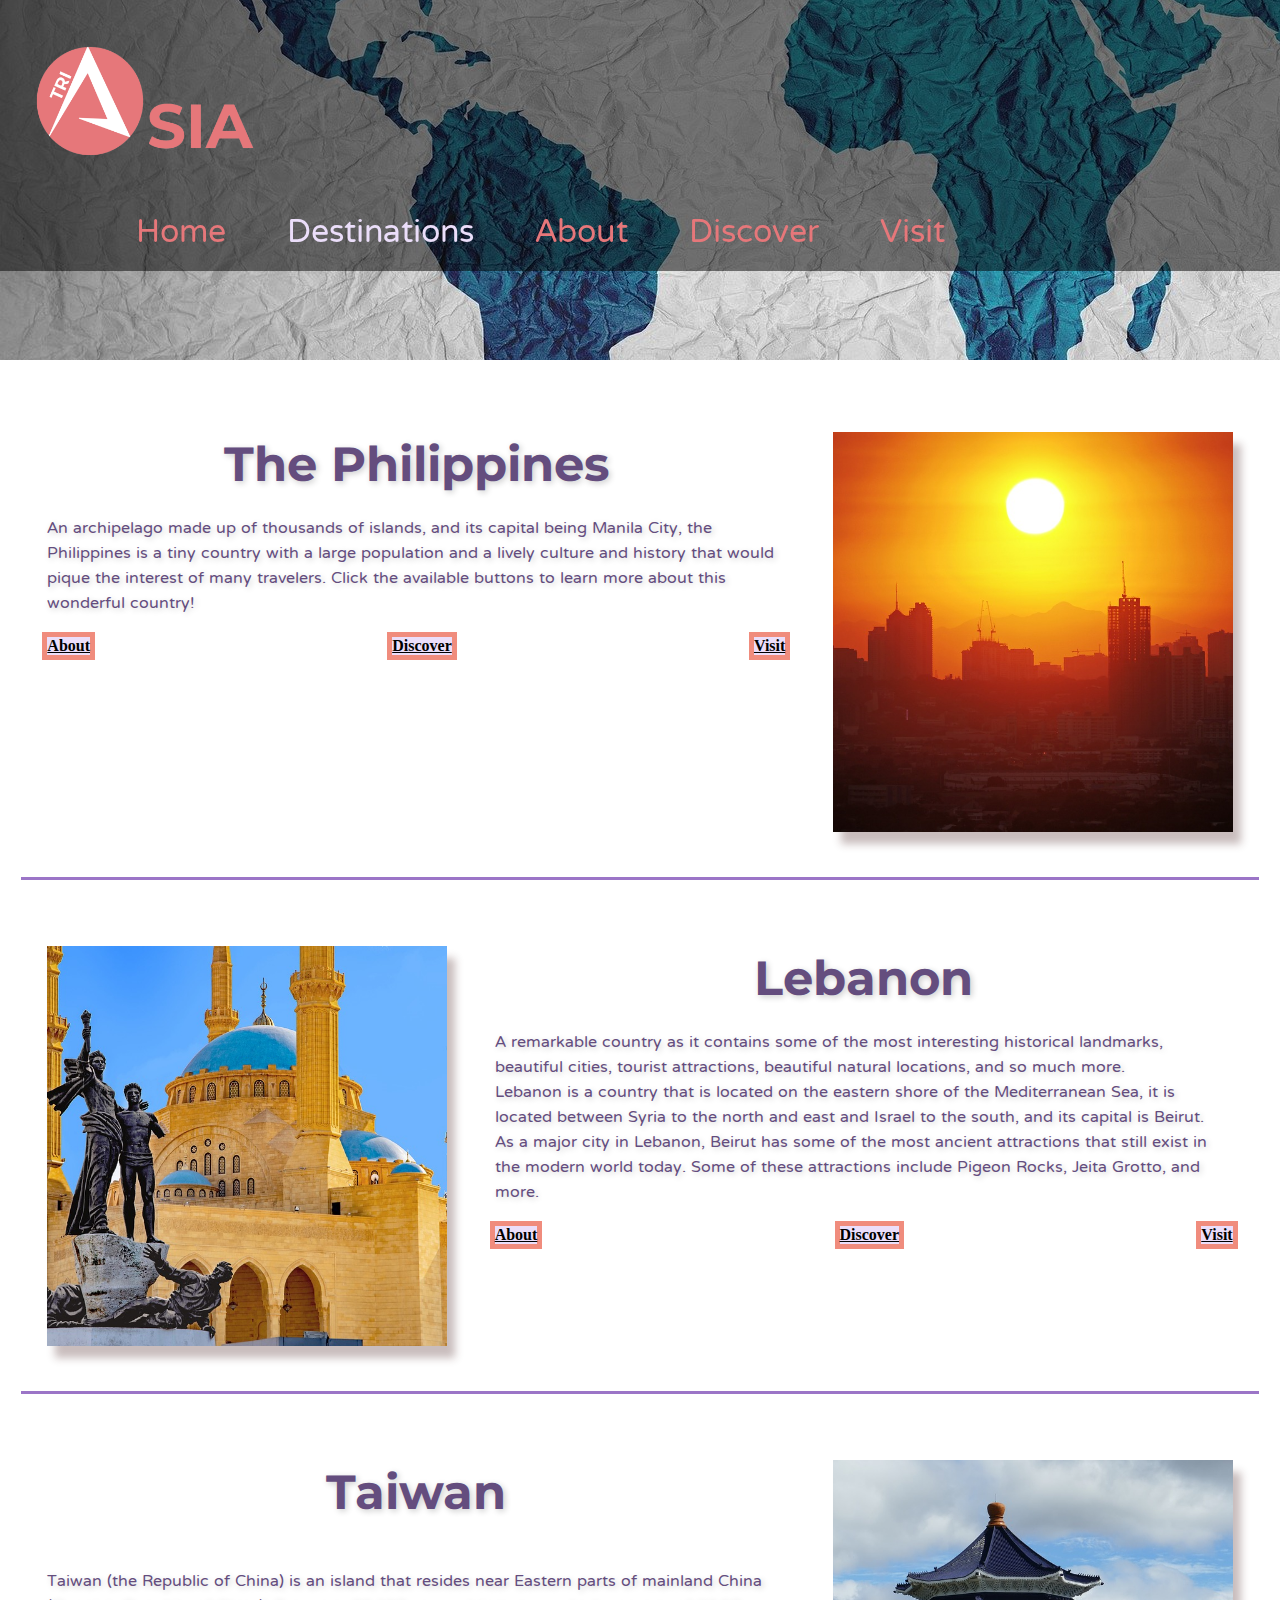
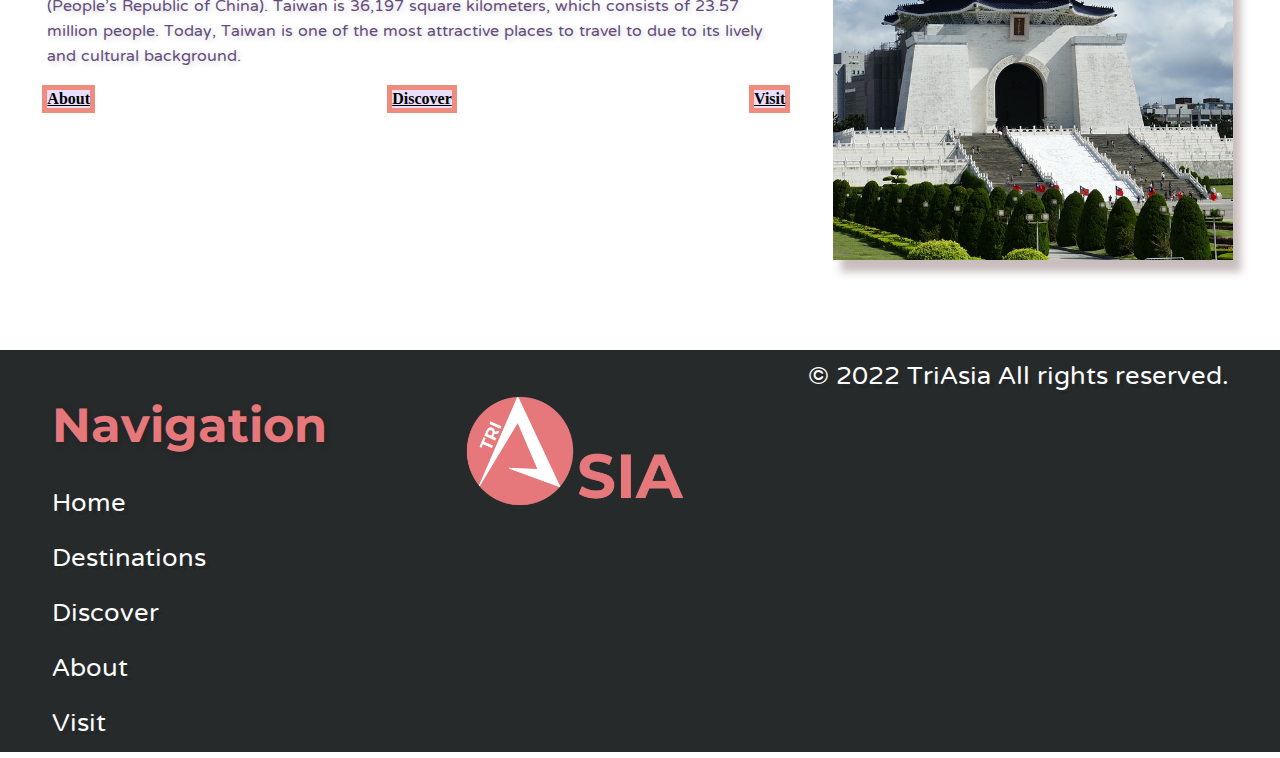
==== commit 4b8b7104: "commit" ====
--- a/destinations.html
+++ b/destinations.html
@@ -139,6 +139,6 @@
         <div class="footer-img footer-2">
             <img class="logo" src="img/TriAsia-Logo.png" alt="logo image" width="275" height="200">
         </div>
-        <span style="color: white;">&copy; 2021 TriAsia All rights reserved.</span>
+        <span style="color: white;">&copy; 2022 TriAsia All rights reserved.</span>
     </footer>
 </body>--- a/css/styles.css
+++ b/css/styles.css
@@ -598,9 +598,9 @@
 
 /* Medium Tablet */
 @media screen and (min-width: 320px) and (max-width: 768px) {
-    body {
+    /* body {
         background: rgb(0, 255, 157);
-    }
+    } */
 /* Navigation */
     ul {
         font-size: 20px;
@@ -633,6 +633,8 @@
     }
 /* Navigation End */
 
+/* sideNav */
+
 /* Footer */
 footer a {
     font-size: 20x;
@@ -715,9 +717,58 @@
 
 /* Mobile Start */
 @media screen and (min-width: 321px) and (max-width: 480px) {
+    /* Image Headers */
+    .hero-section2 {
+        background-image: url(../img/Home-Hero-Image-TriAsia.jpg);
+        zoom: 50%;
+    }
+    
+    .hero-section3 {
+        background-image: url(../img/destinations-heroimage.jpg);
+        background-position: 0 950px;
+        zoom: 80%;
+    }
+    
+    .hero-section4 {
+        background-image: url(../img/about-philippines-heroimage.jpeg);
+        background-position: -500px;
+    }
+    
+    .hero-section5 {
+        background-image: url(../img/about-lebanon-heroimage.jpg);
+        background-position: 0px;
+    }
+    
+    .hero-section6 {
+        background-image: url(../img/about-taiwan-heroimage.jpg);
+        background-position: 0px;
+    }
+    
+    .hero-section7 {
+        background-image: url(../img/discover-philippines-heroimage.jpeg);
+        background-position: -50px;
+    }
+    
+    .hero-section8 {
+        background-image: url(../img/discover-taiwan-heroimage.jpg);
+        background-position: 0px;
+    }
+    
+    .hero-section9 {
+        background-image: url(../img/discover-lebanon-heroimage.jpeg);
+        background-position: 0px;
+    }
+    
+    .hero-section10 {
+        background-image: url(../img/visit-taiwan-heroimage.jpg);
+        background-position: 0px;
+
+    }
+    /* Image Header End */
 /* Navigation */
     ul {
         font-size: 20px;
+        margin: 0 50px;
         }
 
     ul a {
@@ -748,12 +799,29 @@
 
 /* Footer */
 footer a {
-    font-size: 20x;
     text-align: center;
 }
+.footerlink, .footersrc {
+    font-size: 15px
+}
 /* Footer End */
 
 /* Home */
+.index-about {
+    display: flex ;
+    flex-direction: column;
+}
+
+.index-about-text {
+    width:none;
+}
+
+.about-img {
+    margin-left: 0px;
+    margin-right: 0px;
+    width: 190px;
+    height: 200px;
+}
 .index-about p {
     font-size: 14px;
 }
@@ -778,7 +846,7 @@
     width: 50%;
 }
 .main-img {
-    width: 500px;
+    width: 400px;
     height: 500px;
 }
 
@@ -807,12 +875,13 @@
 
 .bottom-information-all-about-pages h2{
     font-size: 30px;
-    width: 500px;
+    width: 400px;
 }
 .bottom-information-all-about-pages img {
     flex-basis: 50%;
     width:400px
 }
+
 .gradient-background {
     background: linear-gradient (180deg), rgba (34,34,34,.2) 0, 
     rgba(34,34,34,.15) 50%;
